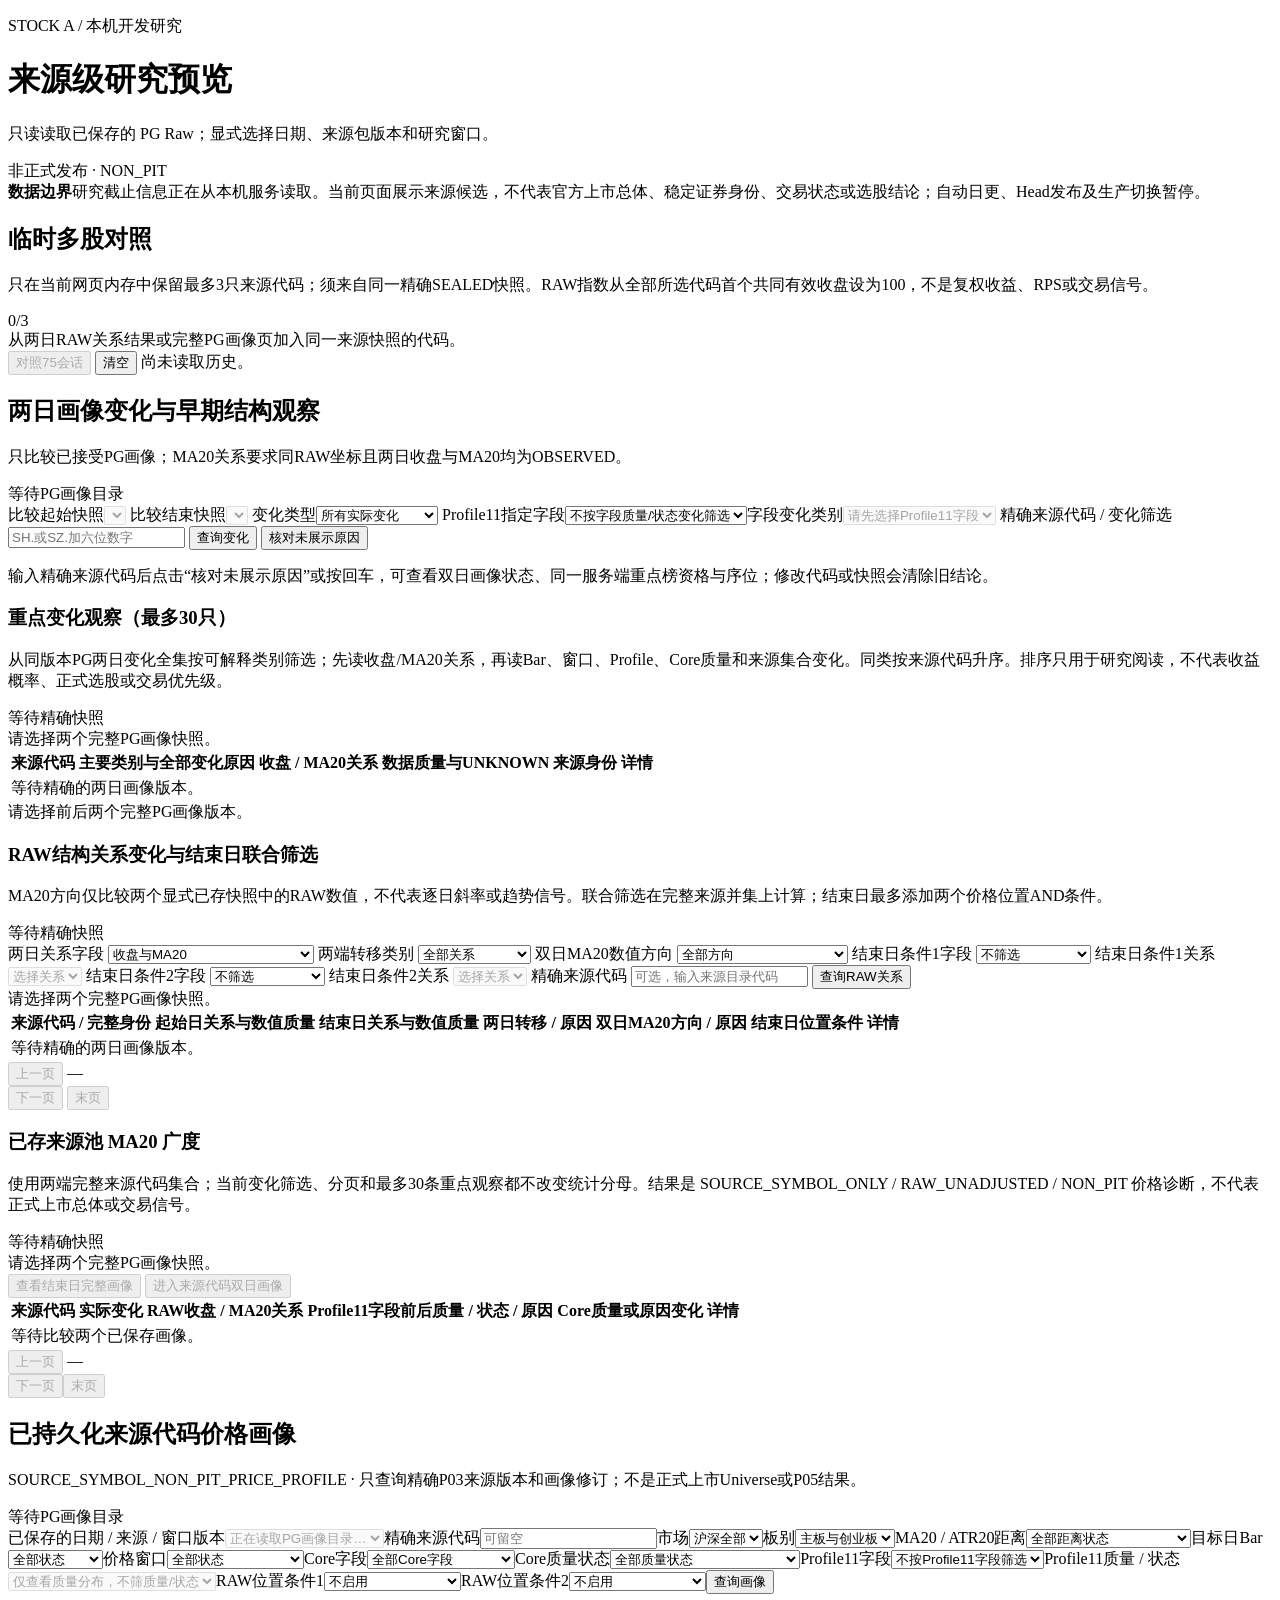
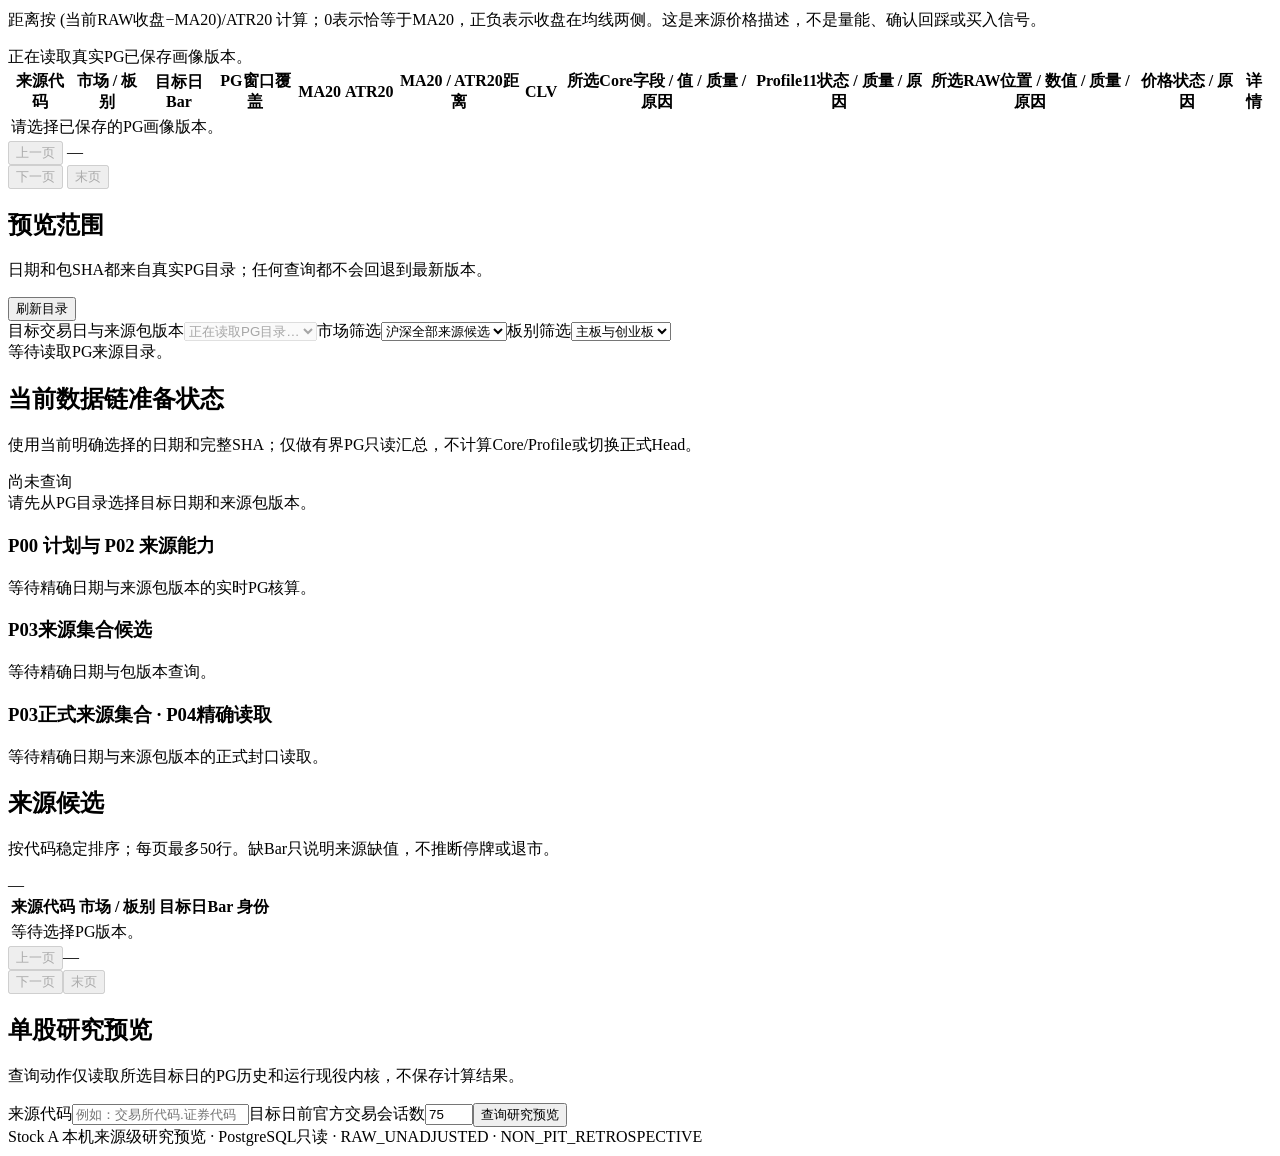
==== web/preview/index.html @ 976aa26d "完善MA20-ATR距离筛查与画像分页语义" ====
<!doctype html>
<html lang="zh-CN">
  <head>
    <meta charset="utf-8" />
    <meta name="viewport" content="width=device-width,initial-scale=1" />
    <title>Stock A · 来源级研究预览</title>
    <link rel="stylesheet" href="/app.css" />
    <script src="/app.js" defer></script>
  </head>
  <body>
    <header class="top">
      <div>
        <p class="eyebrow">STOCK A / 本机开发研究</p>
        <h1>来源级研究预览</h1>
        <p class="sub">
          只读读取已保存的 PG Raw；显式选择日期、来源包版本和研究窗口。
        </p>
      </div>
      <span class="badge">非正式发布 · NON_PIT</span>
    </header>
    <main>
      <section class="notice">
        <strong>数据边界</strong
        ><span id="dataBoundary"
          >研究截止信息正在从本机服务读取。当前页面展示来源候选，不代表官方上市总体、稳定证券身份、交易状态或选股结论；自动日更、Head发布及生产切换暂停。</span
        >
      </section>
      <section
        class="panel comparison-browser"
        aria-labelledby="comparisonTitle"
      >
        <div class="panel-head">
          <div>
            <h2 id="comparisonTitle">临时多股对照</h2>
            <p>
              只在当前网页内存中保留最多3只来源代码；须来自同一精确SEALED快照。RAW指数从全部所选代码首个共同有效收盘设为100，不是复权收益、RPS或交易信号。
            </p>
          </div>
          <span id="comparisonCount" class="count">0/3</span>
        </div>
        <div id="comparisonNotice" class="population" role="status">
          从两日RAW关系结果或完整PG画像页加入同一来源快照的代码。
        </div>
        <div id="comparisonBasket" class="comparison-basket"></div>
        <div class="comparison-controls">
          <button id="compareSymbols" type="button" disabled>对照75会话</button>
          <button id="clearComparison" class="quiet" type="button">清空</button>
          <span id="comparisonStatus" class="muted">尚未读取历史。</span>
        </div>
        <div id="comparisonResults" hidden>
          <div id="comparisonIdentity" class="population"></div>
          <div id="comparisonCards" class="comparison-cards"></div>
          <div class="table-wrap">
            <table class="comparison-table">
              <thead id="comparisonHead"></thead>
              <tbody id="comparisonRows"></tbody>
            </table>
          </div>
          <section
            id="comparisonPeriodComparison"
            class="comparison-event-history"
            aria-labelledby="comparisonPeriodTitle"
          >
            <div class="panel-head">
              <div>
                <h3 id="comparisonPeriodTitle">同源闭周/月结构与RAW价格指数</h3>
                <p>
                  按ISO自然周或自然月对齐现役PG
                  Raw周期。只有所有选中来源代码共同完整且已闭合的周期才建立该周期类型自己的t0；这是SOURCE_SYMBOL_ONLY、RAW_UNADJUSTED、NON_PIT_RETROSPECTIVE对照，不是RPS、市场排名或交易信号。
                </p>
              </div>
              <span id="comparisonPeriodCount" class="count">等待周期</span>
            </div>
            <div class="comparison-controls">
              <label>
                横向周期
                <select id="comparisonPeriodKind">
                  <option value="WEEK" selected>ISO自然周</option>
                  <option value="MONTH">自然月</option>
                </select>
              </label>
            </div>
            <div id="comparisonPeriodStatus" class="population" role="status">
              读取同一SEALED来源快照下的周期数据后显示。
            </div>
            <div class="table-wrap">
              <table class="comparison-table">
                <thead id="comparisonPeriodHead"></thead>
                <tbody id="comparisonPeriodRows"></tbody>
              </table>
            </div>
          </section>
          <section
            id="comparisonEventHistory"
            class="comparison-event-history"
            aria-labelledby="comparisonEventTitle"
            hidden
          >
            <div class="panel-head">
              <div>
                <h3 id="comparisonEventTitle">
                  同日价格关系事件与近期会话回看
                </h3>
                <p>
                  按完整 observations
                  对齐官方会话与字段。关系未变化只表示前后关系相同；不可比和未记录均单独保留。
                  这是 SOURCE_SYMBOL_ONLY / RAW_UNADJUSTED / NON_PIT
                  的后验事实，不是信号或全市场排名。
                </p>
              </div>
              <span id="comparisonEventCount" class="count">等待轨迹</span>
            </div>
            <div class="comparison-event-controls">
              <label>
                近期官方会话窗口
                <select id="comparisonEventWindow">
                  <option value="5" selected>最近5个官方会话</option>
                  <option value="10">最近10个官方会话</option>
                </select>
              </label>
              <label>
                价格关系字段
                <select id="comparisonEventField">
                  <option value="ALL">全部实际字段</option>
                </select>
              </label>
              <label>
                状态 / 真实事件类型
                <select id="comparisonEventKind">
                  <option value="ALL">全部状态与事件</option>
                </select>
              </label>
            </div>
            <div
              id="comparisonEventSummaryStatus"
              class="population"
              role="status"
            ></div>
            <section class="comparison-event-subsection">
              <h4>最近窗口逐代码、逐字段计数</h4>
              <div class="table-wrap comparison-event-summary-wrap">
                <table class="comparison-event-summary-table">
                  <thead>
                    <tr>
                      <th>来源代码</th>
                      <th>价格关系字段</th>
                      <th>窗口会话数</th>
                      <th>可比较</th>
                      <th>已变化</th>
                      <th>未变化</th>
                      <th>不可比</th>
                      <th>未记录</th>
                      <th>轨迹状态</th>
                    </tr>
                  </thead>
                  <tbody id="comparisonEventSummaryRows"></tbody>
                </table>
              </div>
            </section>
            <section class="comparison-event-subsection">
              <h4>窗口内实际变化事件</h4>
              <p class="muted">
                事件条目与下方矩阵中的来源代码、日期、字段和 event_kind
                对应；点击可复用本次已读轨迹定位日K与Core。
              </p>
              <div class="table-wrap comparison-event-list-wrap">
                <table class="comparison-event-list-table">
                  <thead>
                    <tr>
                      <th>官方会话日期</th>
                      <th>字段</th>
                      <th>同日关系</th>
                      <th>来源代码与真实事件类型</th>
                    </tr>
                  </thead>
                  <tbody id="comparisonEventListRows"></tbody>
                </table>
              </div>
            </section>
            <section class="comparison-event-subsection">
              <h4>75会话同日、同字段关系矩阵</h4>
              <p class="muted">
                未返回该日期与字段的观察记录显示 UNKNOWN /
                NOT_RECORDED，不由变化子集推导“未变化”。
                只有全部选中代码均真实变化且 event_kind
                一致时，才标为同日同字段同类型。
              </p>
              <div class="table-wrap comparison-event-matrix-wrap">
                <table class="comparison-event-matrix-table">
                  <thead id="comparisonEventMatrixHead"></thead>
                  <tbody id="comparisonEventMatrixRows"></tbody>
                </table>
              </div>
            </section>
          </section>
        </div>
      </section>
      <section
        class="panel change-browser"
        aria-labelledby="changeBrowserTitle"
      >
        <div class="panel-head">
          <div>
            <h2 id="changeBrowserTitle">两日画像变化与早期结构观察</h2>
            <p>
              只比较已接受PG画像；MA20关系要求同RAW坐标且两日收盘与MA20均为OBSERVED。
            </p>
          </div>
          <span id="changeCount" class="count">等待PG画像目录</span>
        </div>
        <div class="change-controls">
          <label
            >比较起始快照<select id="changeBeforeSelect" disabled></select
          ></label>
          <label
            >比较结束快照<select id="changeAfterSelect" disabled></select
          ></label>
          <label
            >变化类型<select id="changeTypeSelect">
              <option value="ALL">所有实际变化</option>
              <option value="BEFORE_ONLY">仅前日存在</option>
              <option value="AFTER_ONLY">仅后日存在</option>
              <option value="TARGET_BAR_STATUS_CHANGED">目标日Bar状态</option>
              <option value="PRICE_WINDOW_STATUS_CHANGED">价格窗口状态</option>
              <option value="RAW_CLOSE_VS_MA20_CHANGED">收盘与MA20关系</option>
              <option value="PROFILE_STATE_CHANGED">Profile状态/质量</option>
              <option value="CORE_QUALITY_CHANGED">Core质量/原因</option>
            </select></label
          >
          <label
            >Profile11指定字段<select id="changeProfileFieldSelect">
              <option value="">不按字段质量/状态变化筛选</option>
            </select></label
          ><label
            >字段变化类别<select id="changeProfileKindSelect" disabled>
              <option value="">请先选择Profile11字段</option>
              <option value="ANY_STATE_CHANGED">质量或状态变化</option>
              <option value="QUALITY_CHANGED">仅质量变化</option>
              <option value="STATUS_CHANGED">仅状态变化</option>
            </select></label
          >
          <label
            >精确来源代码 / 变化筛选<input
              id="changeSymbolInput"
              placeholder="SH.或SZ.加六位数字"
              autocomplete="off"
              maxlength="9"
          /></label>
          <button id="searchChanges" type="button">查询变化</button>
          <button id="compareProfilePair" type="button">核对未展示原因</button>
        </div>
        <p class="muted">
          输入精确来源代码后点击“核对未展示原因”或按回车，可查看双日画像状态、同一服务端重点榜资格与序位；修改代码或快照会清除旧结论。
        </p>
        <section
          class="change-highlights"
          aria-labelledby="changeHighlightsTitle"
        >
          <div class="highlights-head">
            <div>
              <h3 id="changeHighlightsTitle">重点变化观察（最多30只）</h3>
              <p>
                从同版本PG两日变化全集按可解释类别筛选；先读收盘/MA20关系，再读Bar、窗口、Profile、Core质量和来源集合变化。同类按来源代码升序。排序只用于研究阅读，不代表收益概率、正式选股或交易优先级。
              </p>
            </div>
            <span id="changeHighlightsCount" class="count">等待精确快照</span>
          </div>
          <div id="changeHighlightsSummary" class="population" role="status">
            请选择两个完整PG画像快照。
          </div>
          <div class="table-wrap">
            <table class="change-table highlights-table">
              <thead>
                <tr>
                  <th>来源代码</th>
                  <th>主要类别与全部变化原因</th>
                  <th>收盘 / MA20关系</th>
                  <th>数据质量与UNKNOWN</th>
                  <th>来源身份</th>
                  <th>详情</th>
                </tr>
              </thead>
              <tbody id="changeHighlightsRows">
                <tr>
                  <td colspan="6" class="muted">等待精确的两日画像版本。</td>
                </tr>
              </tbody>
            </table>
          </div>
        </section>
        <div id="changeSummary" class="population" role="status">
          请选择前后两个完整PG画像版本。
        </div>
        <section
          class="source-breadth"
          aria-labelledby="priceRelationScreenTitle"
        >
          <div class="highlights-head">
            <div>
              <h3 id="priceRelationScreenTitle">
                RAW结构关系变化与结束日联合筛选
              </h3>
              <p>
                MA20方向仅比较两个显式已存快照中的RAW数值，不代表逐日斜率或趋势信号。联合筛选在完整来源并集上计算；结束日最多添加两个价格位置AND条件。
              </p>
            </div>
            <span id="priceRelationScreenCount" class="count"
              >等待精确快照</span
            >
          </div>
          <div class="change-controls relation-controls">
            <label>
              两日关系字段
              <select id="priceRelationFieldSelect">
                <option value="c_vs_ma20">收盘与MA20</option>
                <option value="c_vs_prior_high20">
                  收盘与严格排除当日的前20高点
                </option>
                <option value="ma5_vs_ma20">MA5与MA20</option>
              </select>
            </label>
            <label>
              两端转移类别
              <select id="priceTransitionTypeSelect">
                <option value="ALL">全部关系</option>
                <option value="STRICT_CROSS_UP">严格上穿</option>
                <option value="STRICT_CROSS_DOWN">严格下破</option>
                <option value="EQUAL_BOUNDARY">等值边界变化</option>
                <option value="SAME_RELATION">关系未变化</option>
                <option value="NOT_COMPARABLE">不可比较</option>
                <option value="ONLY_BEFORE">仅起始日有来源</option>
                <option value="ONLY_AFTER">仅结束日有来源</option>
              </select>
            </label>
            <label>
              双日MA20数值方向
              <select id="ma20DirectionSelect">
                <option value="ALL">全部方向</option>
                <option value="INCREASED">增加</option>
                <option value="UNCHANGED">不变</option>
                <option value="DECREASED">减少</option>
                <option value="UNKNOWN">UNKNOWN（证据不足）</option>
              </select>
            </label>
            <label>
              结束日条件1字段
              <select id="endPosition1Field">
                <option value="">不筛选</option>
                <option value="c_vs_ma20">收盘与MA20</option>
                <option value="c_vs_prior_high20">收盘与前20高点</option>
                <option value="ma5_vs_ma20">MA5与MA20</option>
              </select>
            </label>
            <label>
              结束日条件1关系
              <select id="endPosition1Status" disabled>
                <option value="">选择关系</option>
                <option value="ABOVE">高于</option>
                <option value="EQUAL">等于</option>
                <option value="BELOW">低于</option>
                <option value="UNKNOWN">不可评价</option>
              </select>
            </label>
            <label>
              结束日条件2字段
              <select id="endPosition2Field">
                <option value="">不筛选</option>
                <option value="c_vs_ma20">收盘与MA20</option>
                <option value="c_vs_prior_high20">收盘与前20高点</option>
                <option value="ma5_vs_ma20">MA5与MA20</option>
              </select>
            </label>
            <label>
              结束日条件2关系
              <select id="endPosition2Status" disabled>
                <option value="">选择关系</option>
                <option value="ABOVE">高于</option>
                <option value="EQUAL">等于</option>
                <option value="BELOW">低于</option>
                <option value="UNKNOWN">不可评价</option>
              </select>
            </label>
            <label>
              精确来源代码
              <input
                id="relationSymbolInput"
                placeholder="可选，输入来源目录代码"
                autocomplete="off"
                maxlength="9"
              />
            </label>
            <button id="searchPriceRelations" type="button">查询RAW关系</button>
          </div>
          <div id="priceRelationScreenSummary" class="population" role="status">
            请选择两个完整PG画像快照。
          </div>
          <div class="table-wrap">
            <table class="change-table">
              <thead>
                <tr>
                  <th>来源代码 / 完整身份</th>
                  <th>起始日关系与数值质量</th>
                  <th>结束日关系与数值质量</th>
                  <th>两日转移 / 原因</th>
                  <th>双日MA20方向 / 原因</th>
                  <th>结束日位置条件</th>
                  <th>详情</th>
                </tr>
              </thead>
              <tbody id="priceRelationScreenRows">
                <tr>
                  <td colspan="7" class="muted">等待精确的两日画像版本。</td>
                </tr>
              </tbody>
            </table>
          </div>
          <div class="pager">
            <button id="priceRelationPrev" class="quiet" type="button" disabled>
              上一页
            </button>
            <span id="priceRelationScreenPage">—</span>
            <div class="pager-actions">
              <button
                id="priceRelationNext"
                class="quiet"
                type="button"
                disabled
              >
                下一页
              </button>
              <button
                id="priceRelationLast"
                class="quiet"
                type="button"
                disabled
              >
                末页
              </button>
            </div>
          </div>
        </section>
        <section class="source-breadth" aria-labelledby="sourceBreadthTitle">
          <div class="highlights-head">
            <div>
              <h3 id="sourceBreadthTitle">已存来源池 MA20 广度</h3>
              <p>
                使用两端完整来源代码集合；当前变化筛选、分页和最多30条重点观察都不改变统计分母。结果是
                SOURCE_SYMBOL_ONLY / RAW_UNADJUSTED / NON_PIT
                价格诊断，不代表正式上市总体或交易信号。
              </p>
            </div>
            <span id="profileBreadthCount" class="count">等待精确快照</span>
          </div>
          <div id="profileBreadthSummary" class="population" role="status">
            请选择两个完整PG画像快照。
          </div>
          <section id="profileBreadthMembers" class="breadth-members" hidden>
            <h4 id="profileBreadthMembersTitle">来源分类成员</h4>
            <p
              id="profileBreadthMembersStatus"
              class="population"
              role="status"
            >
              点击任一广度分类计数读取其精确来源成员。
            </p>
            <div class="table-wrap">
              <table class="breadth-members-table">
                <thead>
                  <tr>
                    <th>来源代码 / 双日画像</th>
                    <th>起始日 RAW收盘 / MA20</th>
                    <th>结束日 RAW收盘 / MA20</th>
                    <th>UNKNOWN / 不可比原因</th>
                    <th>来源身份与坐标</th>
                  </tr>
                </thead>
                <tbody id="profileBreadthMembersRows"></tbody>
              </table>
            </div>
            <div class="pager">
              <button
                id="profileBreadthMembersPrev"
                class="quiet"
                type="button"
                disabled
              >
                上一页
              </button>
              <span id="profileBreadthMembersPage">—</span>
              <div class="pager-actions">
                <button
                  id="profileBreadthMembersNext"
                  class="quiet"
                  type="button"
                  disabled
                >
                  下一页
                </button>
                <button
                  id="profileBreadthMembersLast"
                  class="quiet"
                  type="button"
                  disabled
                >
                  末页
                </button>
              </div>
            </div>
          </section>
          <div class="breadth-actions">
            <button id="profileBreadthOpenFull" type="button" disabled>
              查看结束日完整画像
            </button>
            <button
              id="profileBreadthOpenPair"
              class="quiet"
              type="button"
              disabled
            >
              进入来源代码双日画像
            </button>
          </div>
        </section>
        <div class="table-wrap">
          <table class="change-table">
            <thead>
              <tr>
                <th>来源代码</th>
                <th>实际变化</th>
                <th>RAW收盘 / MA20关系</th>
                <th>Profile11字段前后质量 / 状态 / 原因</th>
                <th>Core质量或原因变化</th>
                <th>详情</th>
              </tr>
            </thead>
            <tbody id="changeRows">
              <tr>
                <td colspan="6" class="muted">等待比较两个已保存画像。</td>
              </tr>
            </tbody>
          </table>
        </div>
        <div class="pager">
          <button id="changePrev" class="quiet" disabled>上一页</button>
          <span id="changePageStatus">—</span>
          <div class="pager-actions">
            <button id="changeNext" class="quiet" disabled>下一页</button
            ><button id="changeLast" class="quiet" disabled>末页</button>
          </div>
        </div>
        <section
          id="changeDetail"
          class="profile-detail"
          hidden
          aria-live="polite"
        ></section>
      </section>
      <section
        class="panel profile-browser"
        aria-labelledby="profileBrowserTitle"
      >
        <div class="panel-head">
          <div>
            <h2 id="profileBrowserTitle">已持久化来源代码价格画像</h2>
            <p>
              SOURCE_SYMBOL_NON_PIT_PRICE_PROFILE ·
              只查询精确P03来源版本和画像修订；不是正式上市Universe或P05结果。
            </p>
          </div>
          <div class="pager-actions">
            <button
              id="returnToSourceBreadth"
              class="quiet"
              type="button"
              hidden
            >
              返回来源池 MA20 广度
            </button>
            <span id="profileCount" class="count">等待PG画像目录</span>
          </div>
        </div>
        <div class="profile-controls">
          <label
            >已保存的日期 / 来源 / 窗口版本<select
              id="profileSnapshotSelect"
              disabled
            >
              <option>正在读取PG画像目录…</option>
            </select></label
          ><label
            >精确来源代码<input
              id="profileSymbolInput"
              placeholder="可留空"
              autocomplete="off"
              maxlength="9" /></label
          ><label
            >市场<select id="profileMarketSelect">
              <option value="ALL">沪深全部</option>
              <option value="SH">上海</option>
              <option value="SZ">深圳</option>
            </select></label
          ><label
            >板别<select id="profileBoardSelect">
              <option value="ALL">主板与创业板</option>
              <option value="MAIN_BOARD">主板</option>
              <option value="GEM">创业板</option>
            </select></label
          ><label
            >MA20 / ATR20距离<select id="profileBias20AtrBandSelect">
              <option value="ALL">全部距离状态</option>
              <option value="NEAR_BOTH_HALF">距MA20不超过±0.5 ATR</option>
              <option value="NEAR_BELOW_ONE">MA20下方0至1 ATR</option>
              <option value="NEAR_ABOVE_ONE">MA20上方0至1 ATR</option>
              <option value="FAR_BELOW_ONE">MA20下方超过1 ATR</option>
              <option value="FAR_ABOVE_ONE">MA20上方超过1 ATR</option>
              <option value="UNKNOWN">距离未知</option>
            </select></label
          ><label
            >目标日Bar<select id="profileBarStatusSelect">
              <option value="ALL">全部状态</option>
              <option value="TDX_TARGET_BAR_PRESENT">有Bar</option>
              <option value="TDX_TARGET_BAR_MISSING">目标日缺Bar</option>
              <option value="TDX_READ_FAILED">读取失败</option>
            </select></label
          ><label
            >价格窗口<select id="profileWindowStatusSelect">
              <option value="ALL">全部状态</option>
              <option value="USABLE">MA20与ATR20可用</option>
              <option value="TARGET_MISSING">目标日缺Bar</option>
              <option value="HISTORY_ROW_NOT_STORED">历史Raw行未保存</option>
              <option value="INSUFFICIENT_VALID_BARS">有效Bar不足</option>
              <option value="PRICE_FIELDS_UNKNOWN">价格字段未知</option>
              <option value="READ_FAILED">目标读取失败</option>
            </select></label
          ><label
            >Core字段<select id="profileCoreFieldSelect">
              <option value="ALL">全部Core字段</option>
              <option value="core.ma5">MA5</option>
              <option value="core.ma10">MA10</option>
              <option value="core.ma20">MA20</option>
              <option value="core.ma60">MA60</option>
              <option value="core.atr20">ATR20</option>
              <option value="core.clv">CLV</option>
              <option value="core.prior_high20">前20会话最高价</option>
              <option value="core.ret20">20会话收益率</option>
              <option value="core.pos60">60会话价格位置</option>
              <option value="core.bias20_atr">相对MA20的ATR偏离</option>
            </select></label
          ><label
            >Core质量状态<select id="profileCoreQualitySelect">
              <option value="ALL">全部质量状态</option>
              <option value="OBSERVED">OBSERVED · 可观察</option>
              <option value="UNKNOWN">UNKNOWN · 未知</option>
              <option value="NOT_APPLICABLE">NOT_APPLICABLE · 不适用</option>
            </select></label
          ><label
            >Profile11字段<select id="profileFieldSelect">
              <option value="">不按Profile11字段筛选</option>
            </select></label
          ><label
            >Profile11质量 / 状态<select id="profileConditionSelect" disabled>
              <option value="ALL">仅查看质量分布，不筛质量/状态</option>
            </select></label
          ><label
            >RAW位置条件1<select id="profilePosition1Select">
              <option value="">不启用</option>
              <optgroup label="收盘 vs MA20">
                <option value="c_vs_ma20:ABOVE">高于 ABOVE</option>
                <option value="c_vs_ma20:EQUAL">等于 EQUAL</option>
                <option value="c_vs_ma20:BELOW">低于 BELOW</option>
                <option value="c_vs_ma20:UNKNOWN">未知 UNKNOWN</option>
              </optgroup>
              <optgroup label="收盘 vs 严格前20会话高点">
                <option value="c_vs_prior_high20:ABOVE">高于 ABOVE</option>
                <option value="c_vs_prior_high20:EQUAL">等于 EQUAL</option>
                <option value="c_vs_prior_high20:BELOW">低于 BELOW</option>
                <option value="c_vs_prior_high20:UNKNOWN">未知 UNKNOWN</option>
              </optgroup>
              <optgroup label="MA5 vs MA20">
                <option value="ma5_vs_ma20:ABOVE">高于 ABOVE</option>
                <option value="ma5_vs_ma20:EQUAL">等于 EQUAL</option>
                <option value="ma5_vs_ma20:BELOW">低于 BELOW</option>
                <option value="ma5_vs_ma20:UNKNOWN">未知 UNKNOWN</option>
              </optgroup>
            </select></label
          ><label
            >RAW位置条件2<select id="profilePosition2Select">
              <option value="">不启用</option>
              <optgroup label="收盘 vs MA20">
                <option value="c_vs_ma20:ABOVE">高于 ABOVE</option>
                <option value="c_vs_ma20:EQUAL">等于 EQUAL</option>
                <option value="c_vs_ma20:BELOW">低于 BELOW</option>
                <option value="c_vs_ma20:UNKNOWN">未知 UNKNOWN</option>
              </optgroup>
              <optgroup label="收盘 vs 严格前20会话高点">
                <option value="c_vs_prior_high20:ABOVE">高于 ABOVE</option>
                <option value="c_vs_prior_high20:EQUAL">等于 EQUAL</option>
                <option value="c_vs_prior_high20:BELOW">低于 BELOW</option>
                <option value="c_vs_prior_high20:UNKNOWN">未知 UNKNOWN</option>
              </optgroup>
              <optgroup label="MA5 vs MA20">
                <option value="ma5_vs_ma20:ABOVE">高于 ABOVE</option>
                <option value="ma5_vs_ma20:EQUAL">等于 EQUAL</option>
                <option value="ma5_vs_ma20:BELOW">低于 BELOW</option>
                <option value="ma5_vs_ma20:UNKNOWN">未知 UNKNOWN</option>
              </optgroup>
            </select></label
          ><button id="searchProfiles" type="button">查询画像</button>
        </div>
        <p id="profileBias20AtrHelp" class="muted">
          距离按 (当前RAW收盘−MA20)/ATR20
          计算；0表示恰等于MA20，正负表示收盘在均线两侧。这是来源价格描述，不是量能、确认回踩或买入信号。
        </p>
        <div id="profileMessage" class="population" role="status">
          正在读取真实PG已保存画像版本。
        </div>
        <div class="table-wrap">
          <table class="profile-table">
            <thead>
              <tr>
                <th>来源代码</th>
                <th>市场 / 板别</th>
                <th>目标日Bar</th>
                <th>PG窗口覆盖</th>
                <th>MA20</th>
                <th>ATR20</th>
                <th>MA20 / ATR20距离</th>
                <th>CLV</th>
                <th id="profileCoreValueHeader">
                  所选Core字段 / 值 / 质量 / 原因
                </th>
                <th>Profile11状态 / 质量 / 原因</th>
                <th>所选RAW位置 / 数值 / 质量 / 原因</th>
                <th>价格状态 / 原因</th>
                <th>详情</th>
              </tr>
            </thead>
            <tbody id="profileRows">
              <tr>
                <td colspan="13" class="muted">请选择已保存的PG画像版本。</td>
              </tr>
            </tbody>
          </table>
        </div>
        <div class="pager">
          <button id="profileReturnFirst" class="quiet" type="button" hidden>
            返回第一页
          </button>
          <button id="profilePrev" class="quiet" disabled>上一页</button>
          <span id="profilePageStatus">—</span>
          <div class="pager-actions">
            <button id="profileNext" class="quiet" disabled>下一页</button>
            <button id="profileLast" class="quiet" disabled>末页</button>
          </div>
        </div>
        <section
          id="profileDetail"
          class="profile-detail"
          hidden
          aria-live="polite"
        ></section>
      </section>
      <section class="panel">
        <div class="panel-head">
          <div>
            <h2>预览范围</h2>
            <p>日期和包SHA都来自真实PG目录；任何查询都不会回退到最新版本。</p>
          </div>
          <button id="reloadCatalog" class="quiet">刷新目录</button>
        </div>
        <div class="controls">
          <label
            >目标交易日与来源包版本<select id="versionSelect" disabled>
              <option>正在读取PG目录…</option>
            </select></label
          ><label
            >市场筛选<select id="marketSelect">
              <option value="ALL">沪深全部来源候选</option>
              <option value="SH">上海来源候选</option>
              <option value="SZ">深圳来源候选</option>
            </select></label
          ><label
            >板别筛选<select id="boardSelect">
              <option value="ALL">主板与创业板</option>
              <option value="MAIN_BOARD">主板</option>
              <option value="GEM">创业板</option>
            </select></label
          >
        </div>
        <div id="population" class="population" role="status">
          等待读取PG来源目录。
        </div>
      </section>
      <section class="panel chain-panel" aria-labelledby="chainTitle">
        <div class="panel-head">
          <div>
            <h2 id="chainTitle">当前数据链准备状态</h2>
            <p>
              使用当前明确选择的日期和完整SHA；仅做有界PG只读汇总，不计算Core/Profile或切换正式Head。
            </p>
          </div>
          <span id="chainChecked" class="count">尚未查询</span>
        </div>
        <div id="chainState" class="chain-state" role="status">
          请先从PG目录选择目标日期和来源包版本。
        </div>
        <section
          class="source-ingress-summary"
          aria-labelledby="sourceIngressTitle"
        >
          <h3 id="sourceIngressTitle">P00 计划与 P02 来源能力</h3>
          <div id="sourceIngressSummary" role="status">
            等待精确日期与来源包版本的实时PG核算。
          </div>
        </section>
        <section class="source-set-candidate" aria-labelledby="sourceSetTitle">
          <h3 id="sourceSetTitle">P03来源集合候选</h3>
          <div id="sourceSetCandidate" role="status">
            等待精确日期与包版本查询。
          </div>
        </section>
        <section
          class="formal-source-set"
          aria-labelledby="formalSourceSetTitle"
        >
          <h3 id="formalSourceSetTitle">P03正式来源集合 · P04精确读取</h3>
          <div id="formalSourceSet" role="status">
            等待精确日期与来源包版本的正式封口读取。
          </div>
        </section>
        <div id="chainOverview" class="chain-overview"></div>
        <div id="chainGroups" class="chain-groups"></div>
      </section>
      <div class="columns">
        <section class="panel">
          <div class="panel-head">
            <div>
              <h2>来源候选</h2>
              <p>
                按代码稳定排序；每页最多50行。缺Bar只说明来源缺值，不推断停牌或退市。
              </p>
            </div>
            <span id="pageCount" class="count">—</span>
          </div>
          <div class="table-wrap">
            <table>
              <thead>
                <tr>
                  <th>来源代码</th>
                  <th>市场 / 板别</th>
                  <th>目标日Bar</th>
                  <th>身份</th>
                  <th></th>
                </tr>
              </thead>
              <tbody id="candidateRows">
                <tr>
                  <td colspan="5" class="muted">等待选择PG版本。</td>
                </tr>
              </tbody>
            </table>
          </div>
          <div class="pager">
            <button id="prevPage" class="quiet" disabled>上一页</button
            ><span id="pageStatus">—</span>
            <div class="pager-actions">
              <button id="nextPage" class="quiet" disabled>下一页</button
              ><button id="lastPage" class="quiet" disabled>末页</button>
            </div>
          </div>
        </section>
        <section class="panel search-panel">
          <div class="panel-head">
            <div>
              <h2>单股研究预览</h2>
              <p>
                查询动作仅读取所选目标日的PG历史和运行现役内核，不保存计算结果。
              </p>
            </div>
          </div>
          <form id="stockForm">
            <label
              >来源代码<input
                id="symbolInput"
                name="symbol"
                placeholder="例如：交易所代码.证券代码"
                autocomplete="off"
                maxlength="9" /></label
            ><label
              >目标日前官方交易会话数<input
                id="windowInput"
                name="session_count"
                type="number"
                min="1"
                max="75"
                value="75"
                required /></label
            ><button id="queryStock" type="submit">查询研究预览</button>
          </form>
          <div id="stockError" class="message" hidden></div>
          <div id="stockResult" hidden>
            <div class="identity-box">
              <strong id="resultTitle"></strong><span id="resultMode"></span
              ><code id="snapshotId"></code><span id="windowText"></span>
            </div>
            <h3>原始行情与来源质量</h3>
            <div id="rawSummary" class="raw-grid"></div>
            <h3>Core 价格观察</h3>
            <div class="table-wrap">
              <table>
                <thead>
                  <tr>
                    <th>字段</th>
                    <th>值</th>
                    <th>质量</th>
                    <th>原因</th>
                  </tr>
                </thead>
                <tbody id="coreRows"></tbody>
              </table>
            </div>
            <details>
              <summary>查看全部43项 Core 字段</summary>
              <div class="table-wrap">
                <table>
                  <thead>
                    <tr>
                      <th>字段</th>
                      <th>值</th>
                      <th>质量</th>
                      <th>原因</th>
                    </tr>
                  </thead>
                  <tbody id="allCoreRows"></tbody>
                </table>
              </div>
            </details>
            <h3>Profile 组件状态（11项）</h3>
            <div class="table-wrap">
              <table>
                <thead>
                  <tr>
                    <th>组件</th>
                    <th>状态</th>
                    <th>值</th>
                    <th>原因</th>
                  </tr>
                </thead>
                <tbody id="stockProfileRows"></tbody>
              </table>
            </div>
            <section class="timeline-research" aria-labelledby="timelineTitle">
              <div class="panel-head">
                <div>
                  <h3 id="timelineTitle">历史价格结构轨迹</h3>
                  <p class="muted">
                    按所选截止日、来源包SHA、来源代码和会话数查询；逐日复用现役Core，RAW_UNADJUSTED
                    / NON_PIT_DIAGNOSTIC。
                  </p>
                </div>
                <button id="queryTimeline" class="quiet" type="button">
                  查询历史轨迹
                </button>
              </div>
              <div id="timelinePanel" hidden>
                <div id="timelineStatus" class="population" role="status"></div>
                <div id="timelineReturn"></div>
                <section
                  class="candlestick-research"
                  aria-label="RAW K线图研究"
                >
                  <div class="chart-controls" role="group" aria-label="K线周期">
                    <button
                      id="chartModeDay"
                      class="quiet"
                      type="button"
                      aria-pressed="true"
                    >
                      日K
                    </button>
                    <button
                      id="chartModeWeek"
                      class="quiet"
                      type="button"
                      aria-pressed="false"
                    >
                      周K
                    </button>
                    <button
                      id="chartModeMonth"
                      class="quiet"
                      type="button"
                      aria-pressed="false"
                    >
                      月K
                    </button>
                  </div>
                  <p id="chartIdentity" class="muted"></p>
                  <div id="chartNotice" class="population" role="status"></div>
                  <div id="candlestickChart" class="candlestick-chart"></div>
                  <section
                    id="priceStructurePanel"
                    class="price-structure-panel"
                    aria-labelledby="priceStructureTitle"
                    aria-live="polite"
                  >
                    <h4 id="priceStructureTitle">RAW价格结构观察</h4>
                    <p id="priceStructureIdentity" class="muted"></p>
                    <div
                      id="priceStructureSummary"
                      class="price-structure-summary"
                    ></div>
                    <div class="table-wrap">
                      <table class="price-structure-table">
                        <thead>
                          <tr>
                            <th>观察字段</th>
                            <th>数值与质量</th>
                            <th>收盘位置 / 原因</th>
                            <th>实际窗口</th>
                          </tr>
                        </thead>
                        <tbody id="priceStructureRows"></tbody>
                      </table>
                    </div>
                    <h5>精确快照中的Profile11价格相关状态</h5>
                    <p id="priceStructureProfileStatus" class="muted"></p>
                    <div class="table-wrap">
                      <table class="price-structure-table">
                        <thead>
                          <tr>
                            <th>分项</th>
                            <th>状态</th>
                            <th>质量</th>
                            <th>原因</th>
                          </tr>
                        </thead>
                        <tbody id="priceStructureProfileRows"></tbody>
                      </table>
                    </div>
                  </section>
                  <div
                    id="chartDetail"
                    class="chart-detail"
                    aria-live="polite"
                  ></div>
                </section>
                <section
                  id="ma20DirectionHistory"
                  class="price-relation-history ma20-direction-history"
                  aria-labelledby="ma20DirectionHistoryTitle"
                >
                  <h4 id="ma20DirectionHistoryTitle">
                    MA20逐相邻官方会话数值方向
                  </h4>
                  <p class="muted">
                    从同一75会话Core轨迹读取已存MA20值；按相邻官方会话比较UP、SAME、DOWN或UNKNOWN。
                    这不是回归斜率、正式趋势确认或交易信号；RAW
                    OHLC可用时，MA20未知只影响对应相邻对。
                  </p>
                  <div class="price-relation-history-controls">
                    <label for="ma20DirectionWindow">
                      最近官方会话窗口
                      <select id="ma20DirectionWindow">
                        <option value="5" selected>近5个官方会话</option>
                        <option value="10">近10个官方会话</option>
                      </select>
                    </label>
                  </div>
                  <p
                    id="ma20DirectionIdentity"
                    class="muted"
                    aria-live="polite"
                  ></p>
                  <div
                    id="ma20DirectionSummary"
                    class="price-relation-history-summary"
                    role="status"
                  ></div>
                  <div class="table-wrap price-relation-history-table-wrap">
                    <table class="price-relation-history-table">
                      <thead>
                        <tr>
                          <th>前一官方会话</th>
                          <th>后一紧邻官方会话</th>
                          <th>前态MA20 / 质量 / 原因</th>
                          <th>后态MA20 / 质量 / 原因</th>
                          <th>数值方向</th>
                          <th>UNKNOWN原因</th>
                        </tr>
                      </thead>
                      <tbody id="ma20DirectionRows">
                        <tr>
                          <td colspan="6" class="muted">等待历史轨迹查询。</td>
                        </tr>
                      </tbody>
                    </table>
                  </div>
                </section>
                <section
                  id="priceRelationHistory"
                  class="price-relation-history"
                  aria-labelledby="priceRelationHistoryTitle"
                >
                  <h4 id="priceRelationHistoryTitle">75会话价格关系变化记录</h4>
                  <p class="muted">
                    仅比较直接相邻的官方会话，读取现役Core与收盘关系；严格上穿/下破、等值边界和未知原因分开显示。
                    prior_high20使用每个会话各自排除当日的前20会话阈值，位置变化不代表突破同一固定前高或交易信号。
                  </p>
                  <div
                    id="priceRelationHistorySummary"
                    class="price-relation-history-summary"
                    role="status"
                  ></div>
                  <div class="price-relation-history-controls">
                    <label for="priceRelationFieldFilter">
                      变化字段
                      <select id="priceRelationFieldFilter">
                        <option value="ALL">全部字段</option>
                        <option value="core.ma5">MA5</option>
                        <option value="core.ma10">MA10</option>
                        <option value="core.ma20">MA20</option>
                        <option value="core.ma60">MA60</option>
                        <option value="core.prior_high20">
                          严格前20会话最高价
                        </option>
                      </select>
                    </label>
                    <label for="priceRelationKindFilter">
                      关系变化类型
                      <select id="priceRelationKindFilter">
                        <option value="ALL">全部变化</option>
                        <option value="STRICT_CROSS_UP">严格上穿</option>
                        <option value="STRICT_CROSS_DOWN">严格下破</option>
                        <option value="EQUAL_BOUNDARY">等值边界</option>
                        <option value="RELATIVE_PRIOR_HIGH_POSITION_CHANGED">
                          相对滚动前高位置变化
                        </option>
                        <option value="NOT_COMPARABLE">UNKNOWN / 不可比</option>
                      </select>
                    </label>
                    <label class="price-relation-unknown-toggle">
                      <input id="showPriceRelationUnknown" type="checkbox" />
                      显示UNKNOWN / 不可比原因
                    </label>
                  </div>
                  <p
                    id="priceRelationHistoryStatus"
                    class="population"
                    role="status"
                  ></p>
                  <div class="table-wrap price-relation-history-table-wrap">
                    <table class="price-relation-history-table">
                      <thead>
                        <tr>
                          <th>事件日期</th>
                          <th>上一紧邻官方会话</th>
                          <th>关系字段</th>
                          <th>前态收盘 / 阈值 / 关系</th>
                          <th>当日收盘 / 阈值 / 关系</th>
                          <th>变化或不可比原因</th>
                          <th>证据与质量</th>
                          <th>定位</th>
                        </tr>
                      </thead>
                      <tbody id="priceRelationHistoryRows"></tbody>
                    </table>
                  </div>
                </section>
                <div class="table-wrap">
                  <table class="timeline-table">
                    <thead>
                      <tr>
                        <th>官方会话</th>
                        <th>Raw行 / Bar / 价格质量</th>
                        <th>RAW OHLC · RAW_UNADJUSTED</th>
                        <th>RAW收盘</th>
                        <th>Core MA20</th>
                        <th>收盘相对MA20</th>
                        <th>紧邻前态 / 变化</th>
                        <th>MA20窗口有效Bar</th>
                        <th>Core prior_high20 / 收盘位置</th>
                        <th>历史窗口</th>
                      </tr>
                    </thead>
                    <tbody id="timelineRows">
                      <tr>
                        <td colspan="10" class="muted">等待历史轨迹查询。</td>
                      </tr>
                    </tbody>
                  </table>
                </div>
              </div>
            </section>
            <section
              class="raw-period-research"
              aria-labelledby="rawPeriodTitle"
            >
              <h3 id="rawPeriodTitle">来源代码后验周/月K线与趋势观察</h3>
              <p class="muted">
                NON_PIT_RAW_DIAGNOSTIC · 自然周/月按官方交易日历聚合真实PG Raw；
                未闭合周期不展示部分OHLC，缺Bar不推断停牌或退市。
              </p>
              <div id="rawPeriodStatus" class="population" role="status">
                正在读取该来源代码的真实Raw周期观察。
              </div>
              <div id="rawPeriodIdentity" class="population"></div>
              <div id="rawPeriodTrends" class="period-trends"></div>
              <h4>自然周</h4>
              <div class="table-wrap">
                <table class="period-table">
                  <thead>
                    <tr>
                      <th>周期</th>
                      <th>闭合 / 覆盖</th>
                      <th>OHLC · RAW_UNADJUSTED</th>
                      <th>有效Bar / 日历会话</th>
                      <th>缺Bar / 读取失败 / 未保存</th>
                      <th>真实来源日线</th>
                    </tr>
                  </thead>
                  <tbody id="rawWeekRows">
                    <tr>
                      <td colspan="6" class="muted">等待周线研究读取。</td>
                    </tr>
                  </tbody>
                </table>
              </div>
              <h4>自然月</h4>
              <div class="table-wrap">
                <table class="period-table">
                  <thead>
                    <tr>
                      <th>周期</th>
                      <th>闭合 / 覆盖</th>
                      <th>OHLC · RAW_UNADJUSTED</th>
                      <th>有效Bar / 日历会话</th>
                      <th>缺Bar / 读取失败 / 未保存</th>
                      <th>真实来源日线</th>
                    </tr>
                  </thead>
                  <tbody id="rawMonthRows">
                    <tr>
                      <td colspan="6" class="muted">等待月线研究读取。</td>
                    </tr>
                  </tbody>
                </table>
              </div>
              <div class="unavailable">
                <strong>正式资格继续未知</strong>
                <span>
                  复权共坐标、稳定 security_id、公司行为选集、上市总体与严格 PIT
                  未由本页面证明；正式 profile.closed_week/month 保持 UNKNOWN。
                </span>
              </div>
            </section>
            <div class="unavailable">
              <strong>当前未连接能力</strong
              ><span
                >永久security_id、官方上市总体、上市生命周期、停复牌历史及严格PIT：<code
                  >UNKNOWN / NOT_CONNECTED</code
                >。TDX来源代码级价格查询仍可用；缺Bar不代表停牌、退市或上市前。</span
              >
            </div>
          </div>
        </section>
      </div>
      <footer>
        Stock A 本机来源级研究预览 · PostgreSQL只读 · RAW_UNADJUSTED ·
        NON_PIT_RETROSPECTIVE
      </footer>
    </main>
  </body>
</html>
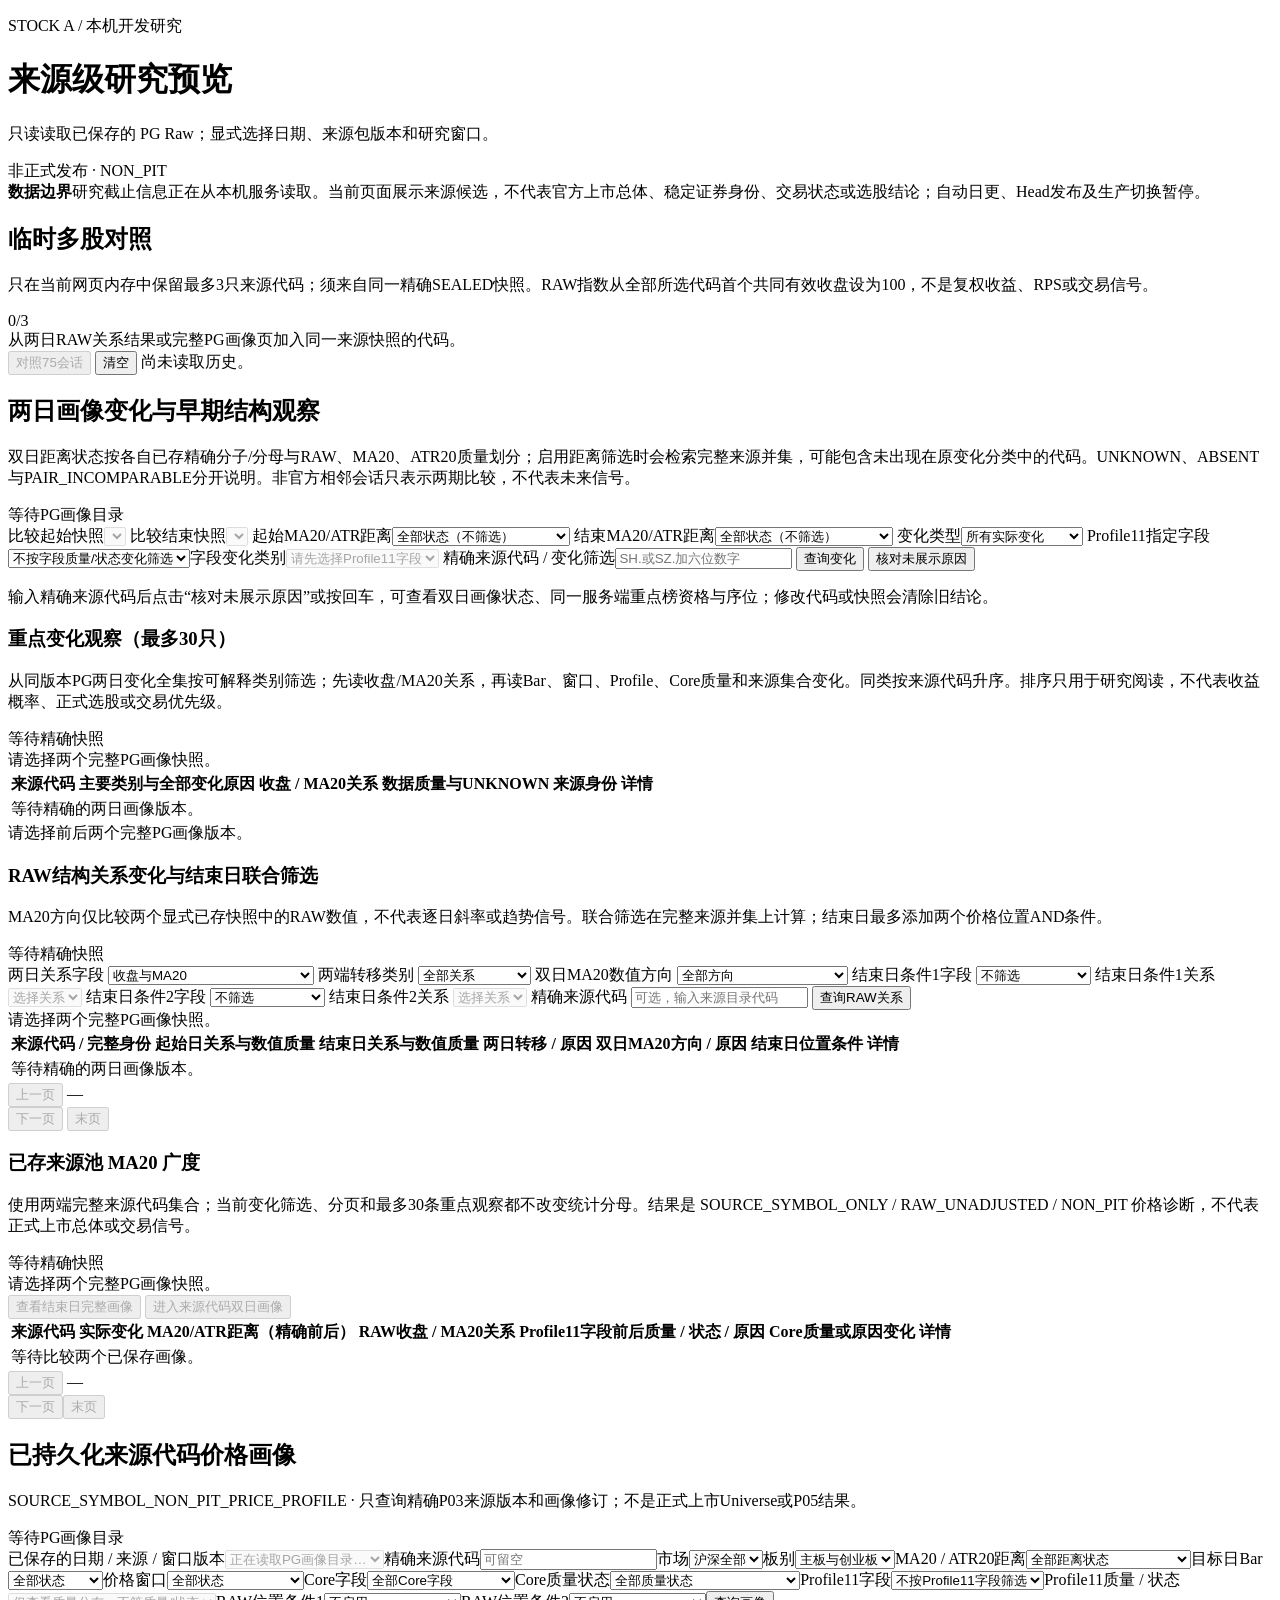
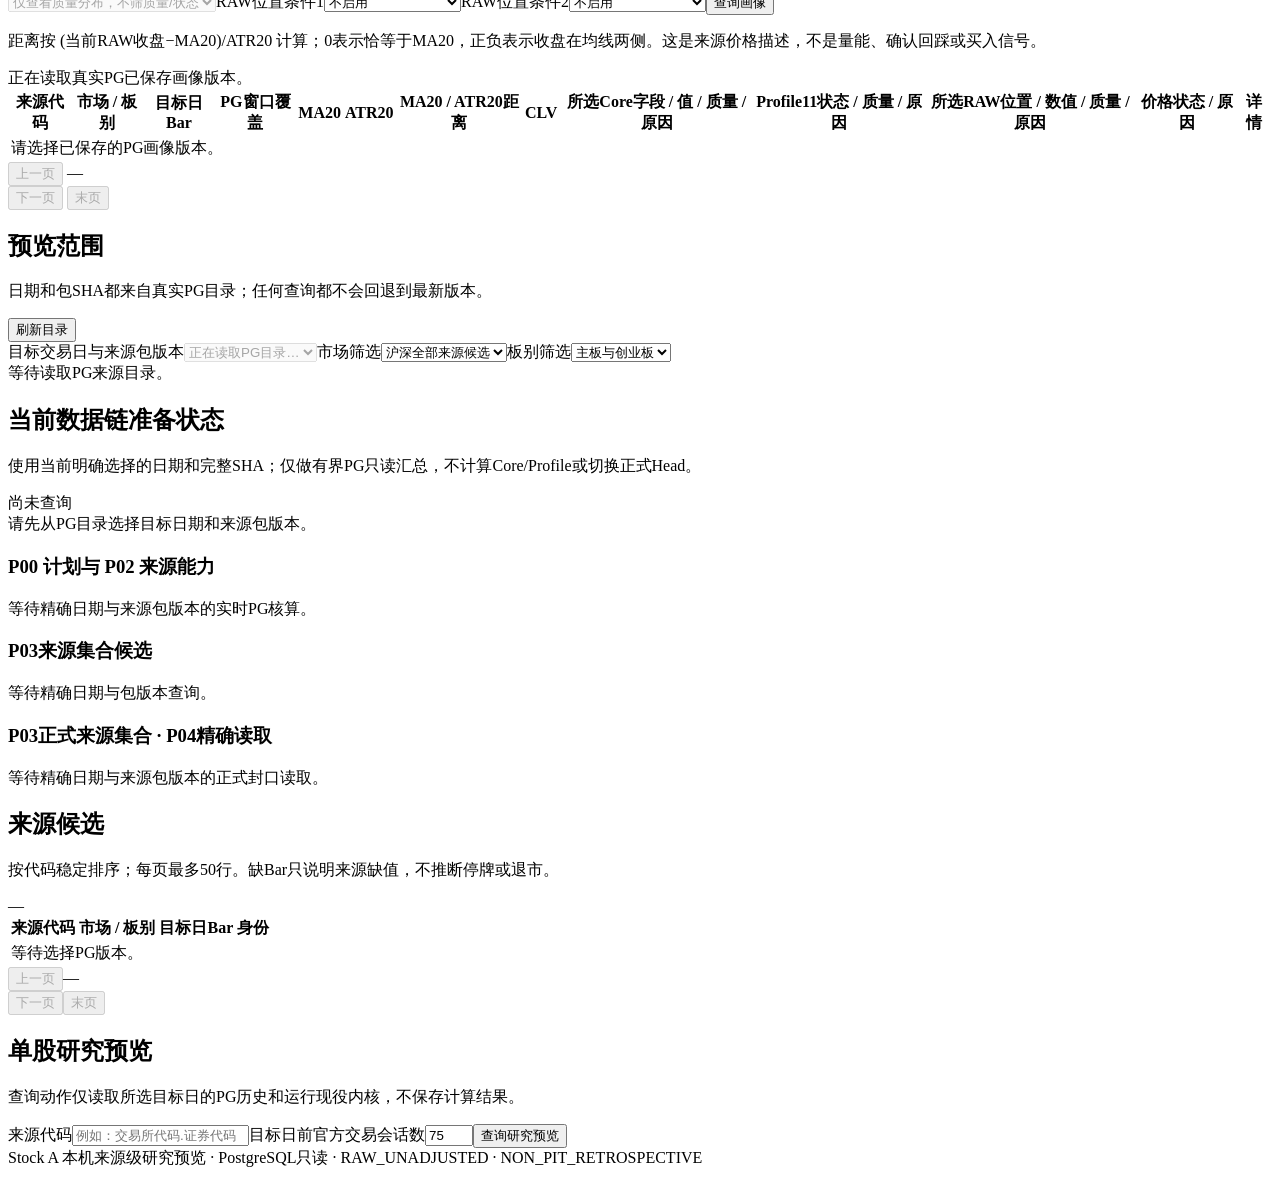
==== commit 0a3820ed: "新增双日MA20 ATR距离状态筛查" ====
--- a/web/preview/index.html
+++ b/web/preview/index.html
@@ -203,7 +203,7 @@
           <div>
             <h2 id="changeBrowserTitle">两日画像变化与早期结构观察</h2>
             <p>
-              只比较已接受PG画像；MA20关系要求同RAW坐标且两日收盘与MA20均为OBSERVED。
+              双日距离状态按各自已存精确分子/分母与RAW、MA20、ATR20质量划分；启用距离筛选时会检索完整来源并集，可能包含未出现在原变化分类中的代码。UNKNOWN、ABSENT与PAIR_INCOMPARABLE分开说明。非官方相邻会话只表示两期比较，不代表未来信号。
             </p>
           </div>
           <span id="changeCount" class="count">等待PG画像目录</span>
@@ -215,6 +215,30 @@
           <label
             >比较结束快照<select id="changeAfterSelect" disabled></select
           ></label>
+          <label
+            >起始MA20/ATR距离<select id="changeBeforeBias20AtrStateSelect">
+              <option value="ALL">全部状态（不筛选）</option>
+              <option value="FAR_BELOW_ONE">MA20下方超过1 ATR</option>
+              <option value="NEAR_BELOW_ONE">MA20下方1 ATR以内</option>
+              <option value="AT_MA20">等于MA20</option>
+              <option value="NEAR_ABOVE_ONE">MA20上方1 ATR以内</option>
+              <option value="FAR_ABOVE_ONE">MA20上方超过1 ATR</option>
+              <option value="UNKNOWN">未知（质量或坐标不可用）</option>
+              <option value="ABSENT">无起始日持久画像</option>
+            </select></label
+          >
+          <label
+            >结束MA20/ATR距离<select id="changeAfterBias20AtrStateSelect">
+              <option value="ALL">全部状态（不筛选）</option>
+              <option value="FAR_BELOW_ONE">MA20下方超过1 ATR</option>
+              <option value="NEAR_BELOW_ONE">MA20下方1 ATR以内</option>
+              <option value="AT_MA20">等于MA20</option>
+              <option value="NEAR_ABOVE_ONE">MA20上方1 ATR以内</option>
+              <option value="FAR_ABOVE_ONE">MA20上方超过1 ATR</option>
+              <option value="UNKNOWN">未知（质量或坐标不可用）</option>
+              <option value="ABSENT">无结束日持久画像</option>
+            </select></label
+          >
           <label
             >变化类型<select id="changeTypeSelect">
               <option value="ALL">所有实际变化</option>
@@ -527,6 +551,7 @@
               <tr>
                 <th>来源代码</th>
                 <th>实际变化</th>
+                <th>MA20/ATR距离（精确前后）</th>
                 <th>RAW收盘 / MA20关系</th>
                 <th>Profile11字段前后质量 / 状态 / 原因</th>
                 <th>Core质量或原因变化</th>
@@ -535,7 +560,7 @@
             </thead>
             <tbody id="changeRows">
               <tr>
-                <td colspan="6" class="muted">等待比较两个已保存画像。</td>
+                <td colspan="7" class="muted">等待比较两个已保存画像。</td>
               </tr>
             </tbody>
           </table>
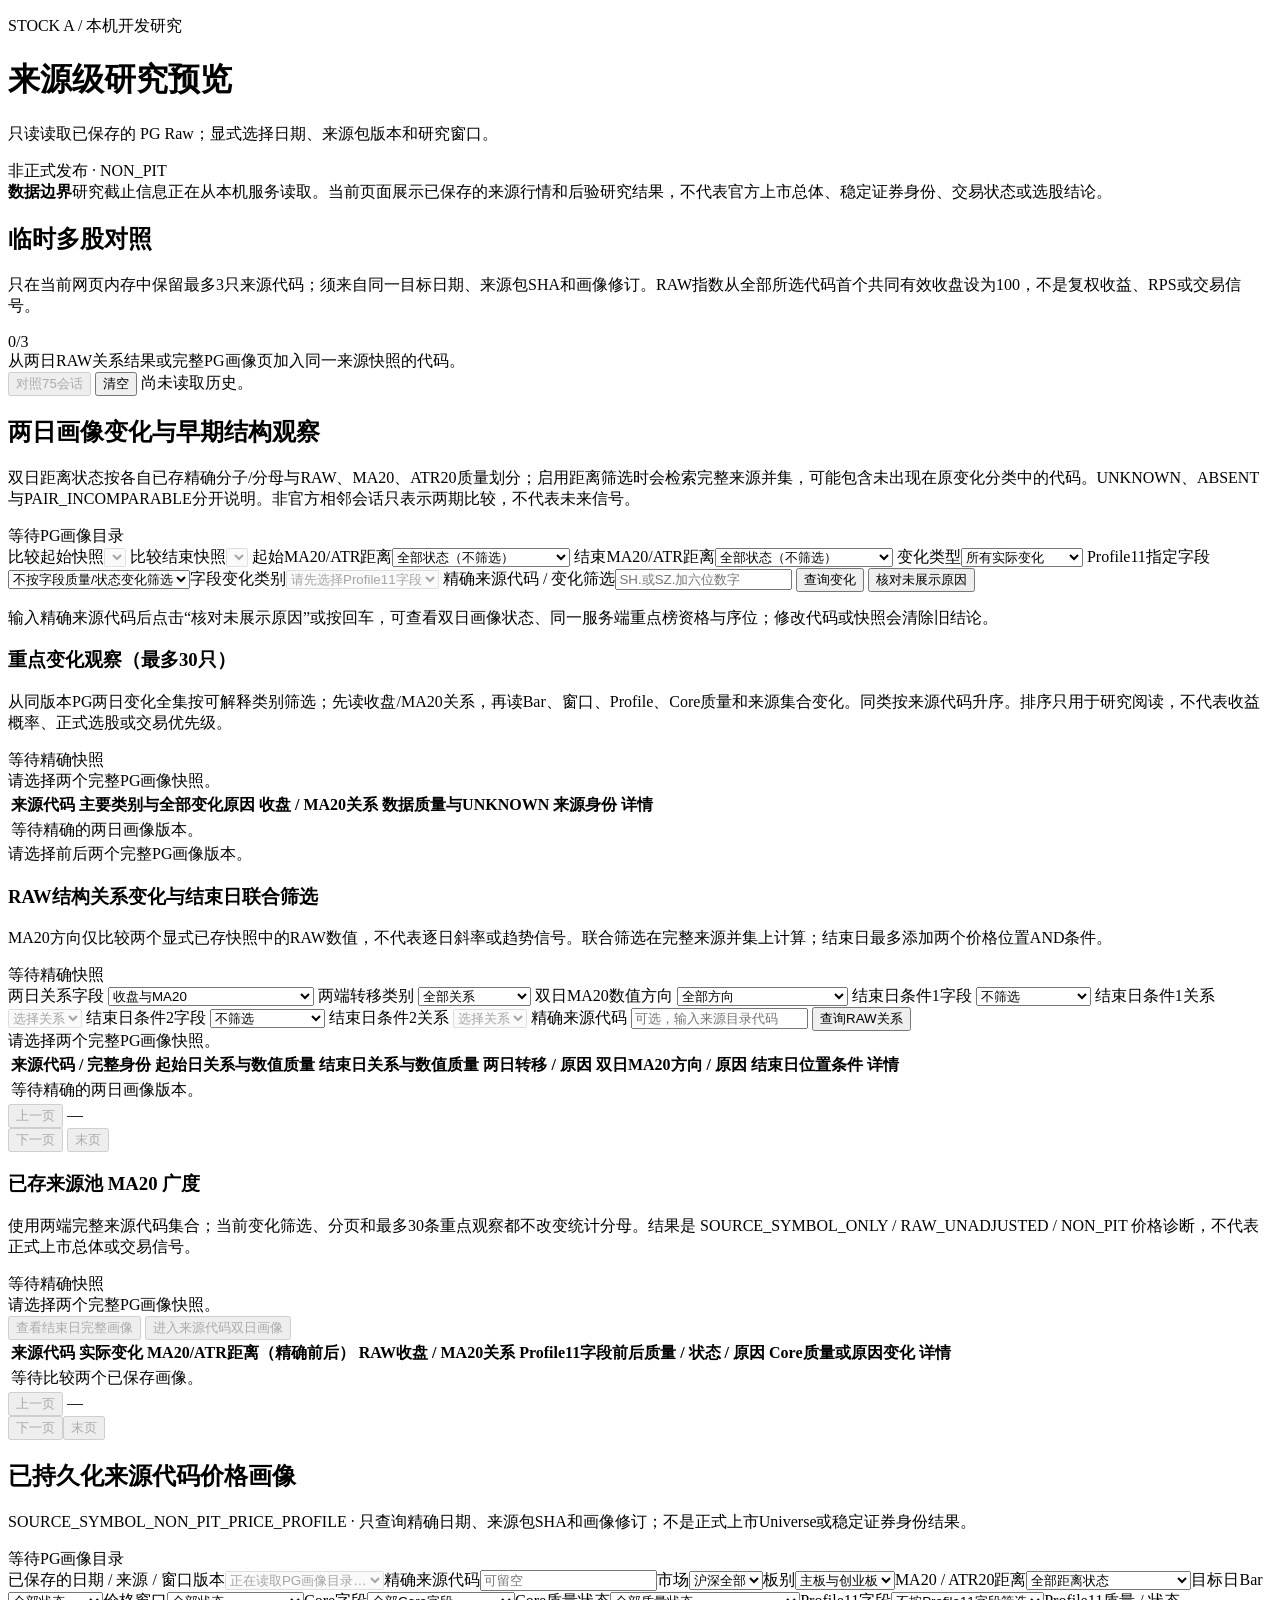
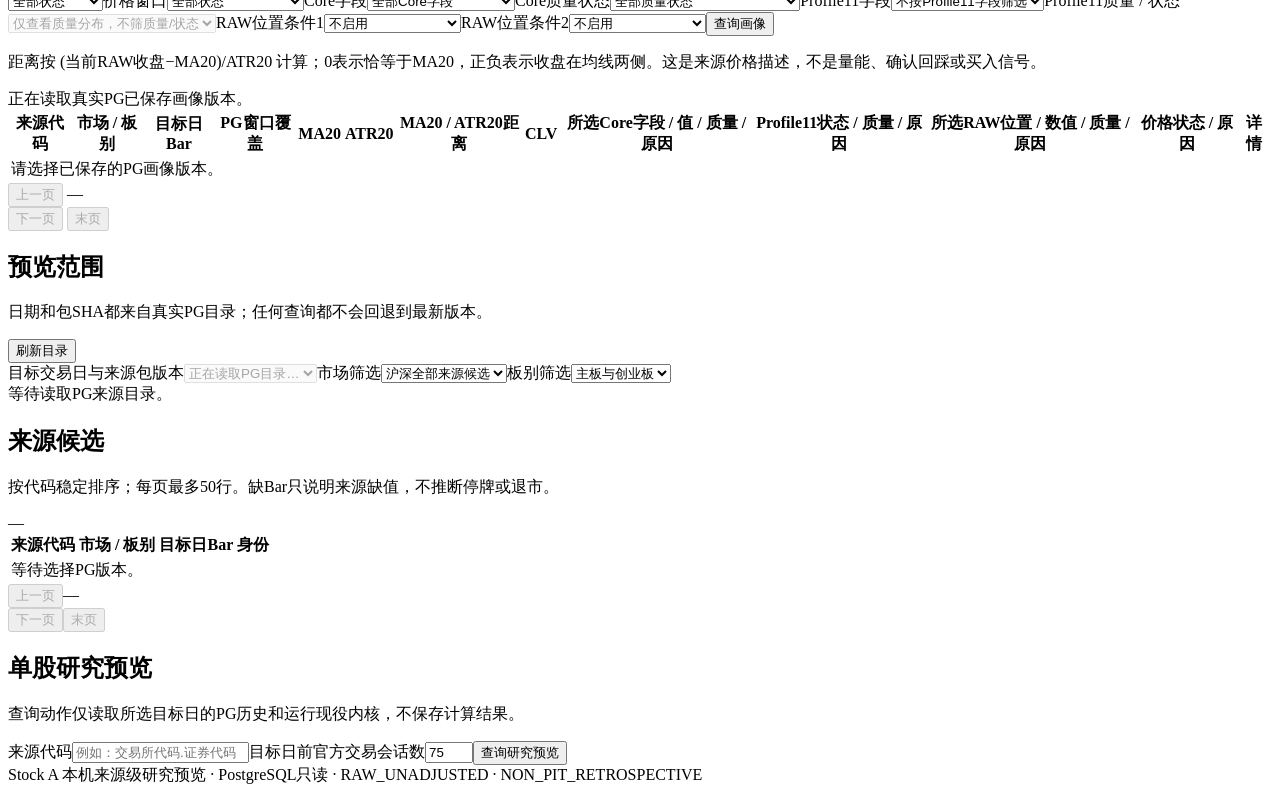
==== commit 289e2e1a: "删除无用封口与发布前置架构" ====
--- a/web/preview/index.html
+++ b/web/preview/index.html
@@ -22,7 +22,7 @@
       <section class="notice">
         <strong>数据边界</strong
         ><span id="dataBoundary"
-          >研究截止信息正在从本机服务读取。当前页面展示来源候选，不代表官方上市总体、稳定证券身份、交易状态或选股结论；自动日更、Head发布及生产切换暂停。</span
+          >研究截止信息正在从本机服务读取。当前页面展示已保存的来源行情和后验研究结果，不代表官方上市总体、稳定证券身份、交易状态或选股结论。</span
         >
       </section>
       <section
@@ -33,7 +33,7 @@
           <div>
             <h2 id="comparisonTitle">临时多股对照</h2>
             <p>
-              只在当前网页内存中保留最多3只来源代码；须来自同一精确SEALED快照。RAW指数从全部所选代码首个共同有效收盘设为100，不是复权收益、RPS或交易信号。
+              只在当前网页内存中保留最多3只来源代码；须来自同一目标日期、来源包SHA和画像修订。RAW指数从全部所选代码首个共同有效收盘设为100，不是复权收益、RPS或交易信号。
             </p>
           </div>
           <span id="comparisonCount" class="count">0/3</span>
@@ -81,7 +81,7 @@
               </label>
             </div>
             <div id="comparisonPeriodStatus" class="population" role="status">
-              读取同一SEALED来源快照下的周期数据后显示。
+              读取同一日期、包SHA与来源代码的PG Raw周期数据后显示。
             </div>
             <div class="table-wrap">
               <table class="comparison-table">
@@ -589,7 +589,7 @@
             <h2 id="profileBrowserTitle">已持久化来源代码价格画像</h2>
             <p>
               SOURCE_SYMBOL_NON_PIT_PRICE_PROFILE ·
-              只查询精确P03来源版本和画像修订；不是正式上市Universe或P05结果。
+              只查询精确日期、来源包SHA和画像修订；不是正式上市Universe或稳定证券身份结果。
             </p>
           </div>
           <div class="pager-actions">
@@ -815,46 +815,6 @@
         <div id="population" class="population" role="status">
           等待读取PG来源目录。
         </div>
-      </section>
-      <section class="panel chain-panel" aria-labelledby="chainTitle">
-        <div class="panel-head">
-          <div>
-            <h2 id="chainTitle">当前数据链准备状态</h2>
-            <p>
-              使用当前明确选择的日期和完整SHA；仅做有界PG只读汇总，不计算Core/Profile或切换正式Head。
-            </p>
-          </div>
-          <span id="chainChecked" class="count">尚未查询</span>
-        </div>
-        <div id="chainState" class="chain-state" role="status">
-          请先从PG目录选择目标日期和来源包版本。
-        </div>
-        <section
-          class="source-ingress-summary"
-          aria-labelledby="sourceIngressTitle"
-        >
-          <h3 id="sourceIngressTitle">P00 计划与 P02 来源能力</h3>
-          <div id="sourceIngressSummary" role="status">
-            等待精确日期与来源包版本的实时PG核算。
-          </div>
-        </section>
-        <section class="source-set-candidate" aria-labelledby="sourceSetTitle">
-          <h3 id="sourceSetTitle">P03来源集合候选</h3>
-          <div id="sourceSetCandidate" role="status">
-            等待精确日期与包版本查询。
-          </div>
-        </section>
-        <section
-          class="formal-source-set"
-          aria-labelledby="formalSourceSetTitle"
-        >
-          <h3 id="formalSourceSetTitle">P03正式来源集合 · P04精确读取</h3>
-          <div id="formalSourceSet" role="status">
-            等待精确日期与来源包版本的正式封口读取。
-          </div>
-        </section>
-        <div id="chainOverview" class="chain-overview"></div>
-        <div id="chainGroups" class="chain-groups"></div>
       </section>
       <div class="columns">
         <section class="panel">
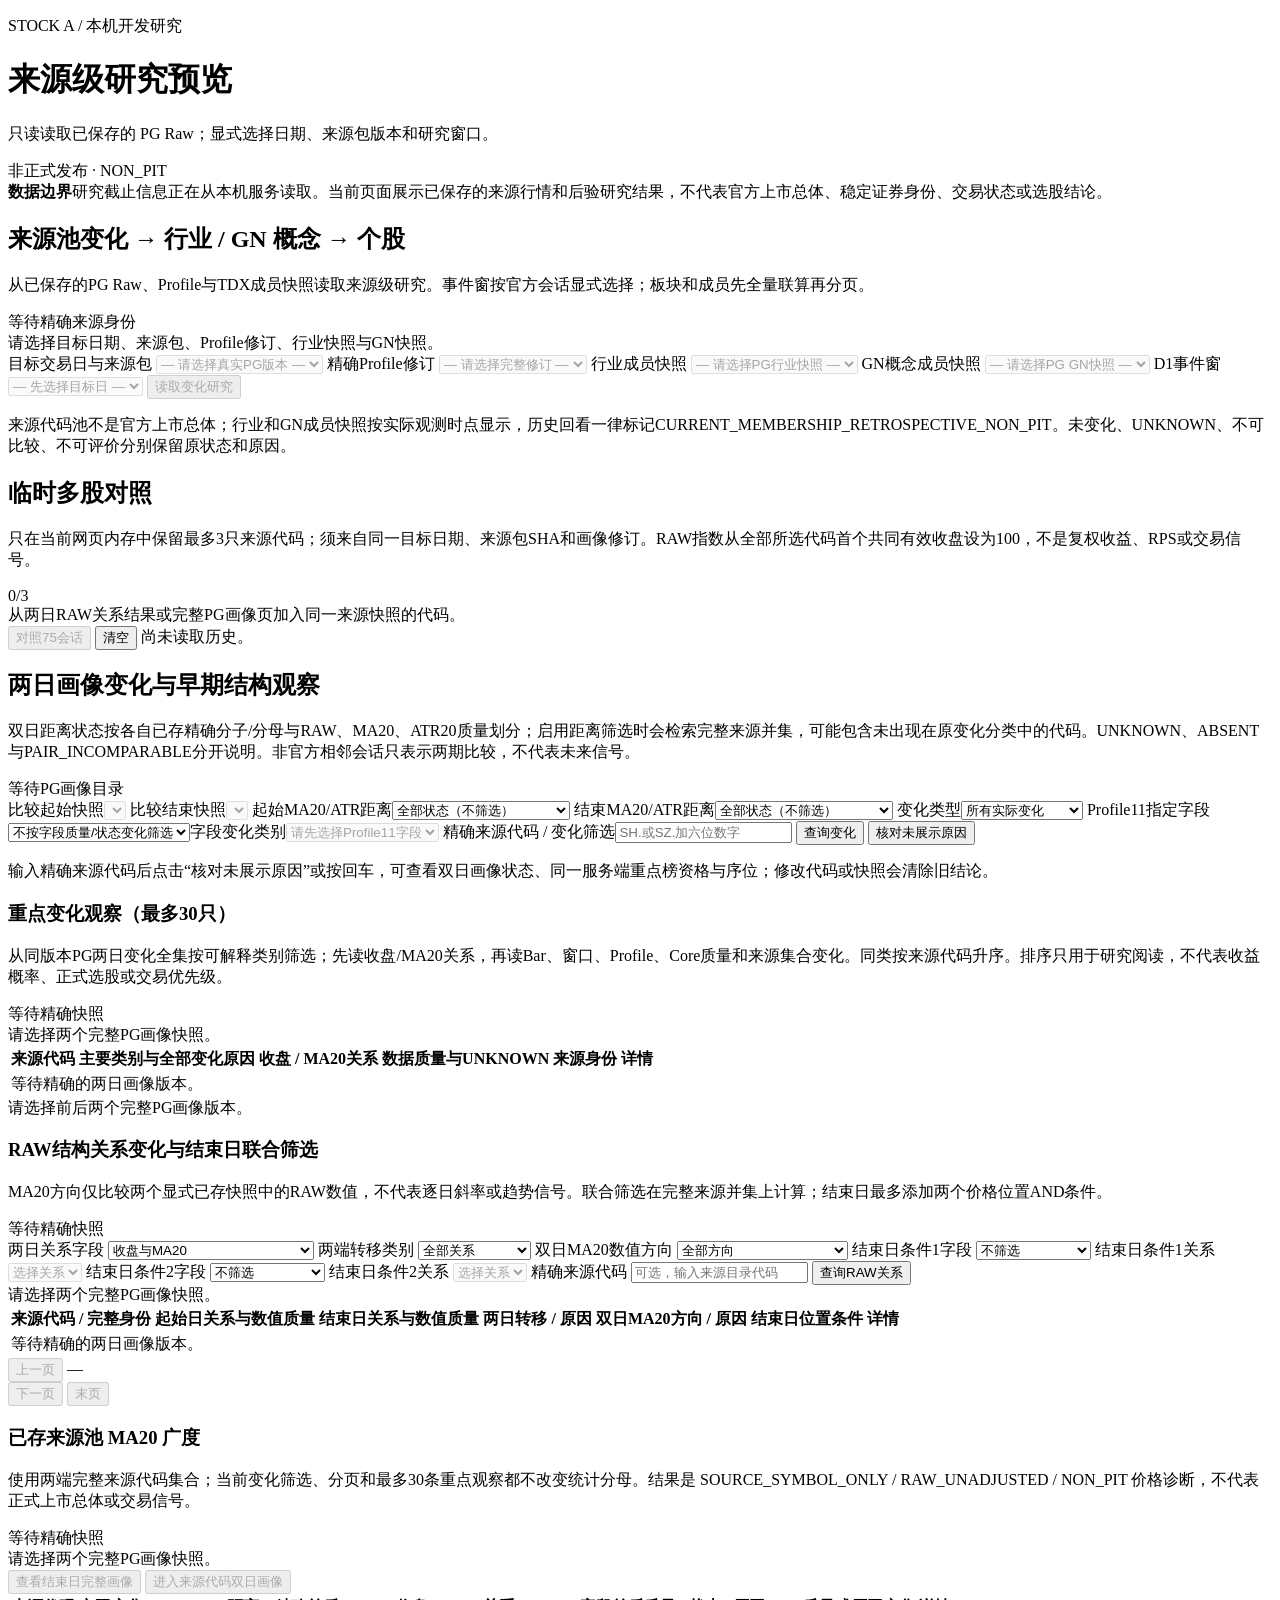
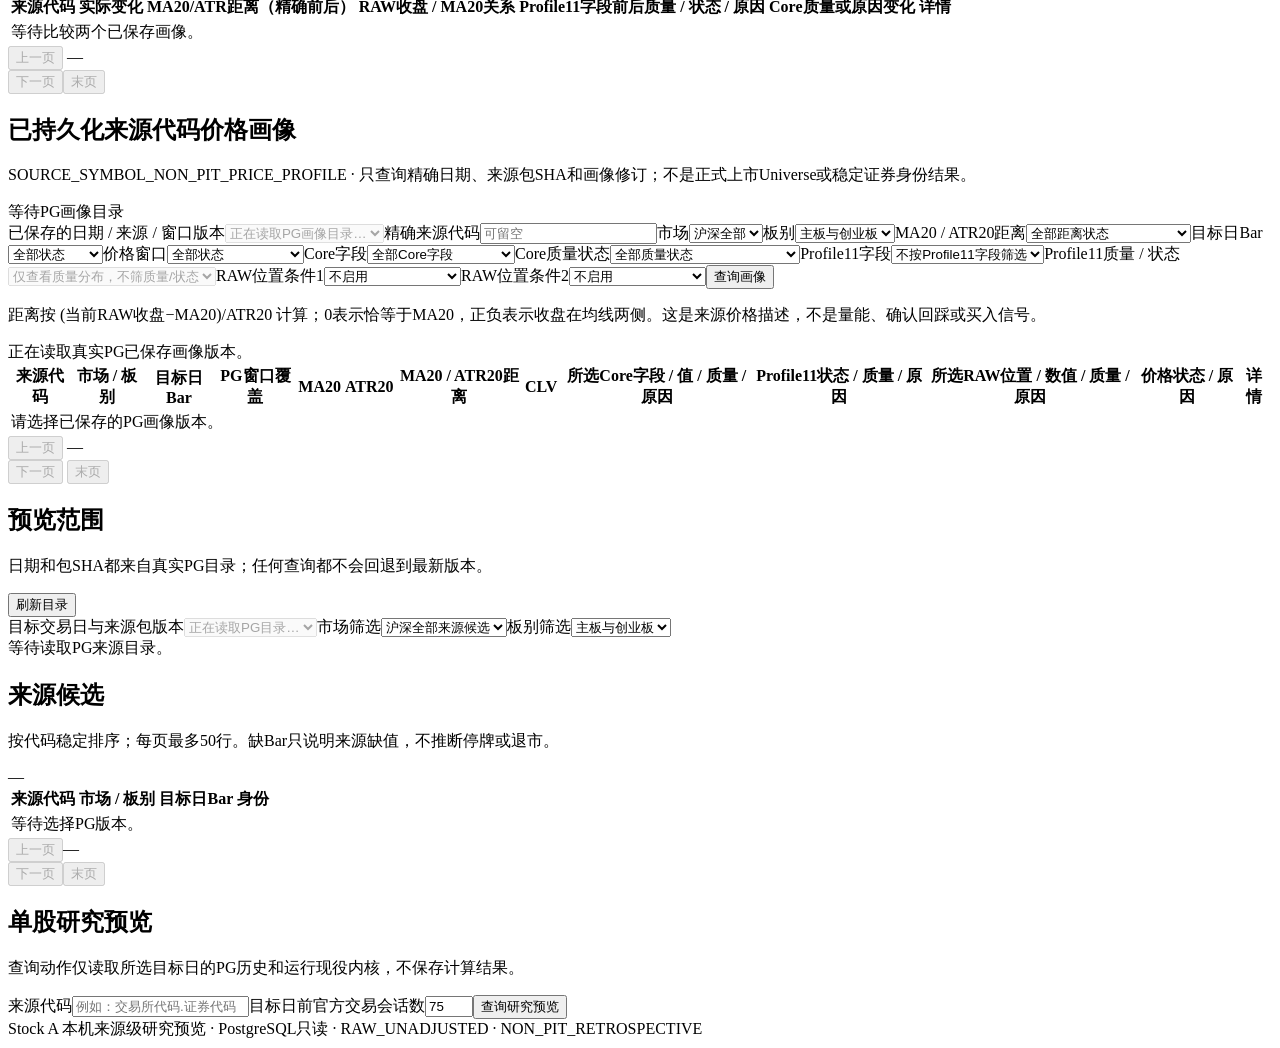
==== commit 8466693d: "接通R03/R04来源变化到板块与个股研究" ====
--- a/web/preview/index.html
+++ b/web/preview/index.html
@@ -24,6 +24,236 @@
         ><span id="dataBoundary"
           >研究截止信息正在从本机服务读取。当前页面展示已保存的来源行情和后验研究结果，不代表官方上市总体、稳定证券身份、交易状态或选股结论。</span
         >
+      </section>
+      <section
+        id="sectorChangeExplorer"
+        class="panel sector-change-explorer"
+        aria-labelledby="sectorChangeTitle"
+      >
+        <div class="panel-head">
+          <div>
+            <h2 id="sectorChangeTitle">来源池变化 → 行业 / GN 概念 → 个股</h2>
+            <p>
+              从已保存的PG
+              Raw、Profile与TDX成员快照读取来源级研究。事件窗按官方会话显式选择；板块和成员先全量联算再分页。
+            </p>
+          </div>
+          <span id="sectorChangeCount" class="count">等待精确来源身份</span>
+        </div>
+        <div id="sectorChangeStatus" class="population" role="status">
+          请选择目标日期、来源包、Profile修订、行业快照与GN快照。
+        </div>
+        <div class="sector-controls">
+          <label>
+            目标交易日与来源包
+            <select id="sectorVersionSelect" disabled>
+              <option value="">— 请选择真实PG版本 —</option>
+            </select>
+          </label>
+          <label>
+            精确Profile修订
+            <select id="sectorProfileRevisionSelect" disabled>
+              <option value="">— 请选择完整修订 —</option>
+            </select>
+          </label>
+          <label>
+            行业成员快照
+            <select id="sectorIndustrySnapshotSelect" disabled>
+              <option value="">— 请选择PG行业快照 —</option>
+            </select>
+          </label>
+          <label>
+            GN概念成员快照
+            <select id="sectorConceptSnapshotSelect" disabled>
+              <option value="">— 请选择PG GN快照 —</option>
+            </select>
+          </label>
+          <label>
+            D1事件窗
+            <select id="sectorEventWindowSelect" disabled>
+              <option value="">— 先选择目标日 —</option>
+            </select>
+          </label>
+          <button id="sectorChangeQuery" type="button" disabled>
+            读取变化研究
+          </button>
+        </div>
+        <div
+          id="sectorChangeIdentity"
+          class="population sector-identity"
+          hidden
+        ></div>
+        <div id="sectorMarketSummary" class="sector-metrics" hidden></div>
+        <div id="sectorBoardSection" hidden>
+          <div class="panel-head sector-subhead">
+            <div>
+              <h3>发生D1支撑变化的板块</h3>
+              <p>
+                首页最多15个；排序只供研究阅读，不代表预测或优先级。完整板块数和翻页保留，成员关系为后验NON_PIT。
+              </p>
+            </div>
+            <div class="sector-inline-controls">
+              <label>
+                类型
+                <select id="sectorBoardKindFilter">
+                  <option value="ALL">行业与GN</option>
+                  <option value="INDUSTRY">行业</option>
+                  <option value="CONCEPT">GN概念</option>
+                </select>
+              </label>
+              <label>
+                排序
+                <select id="sectorSortBy">
+                  <option value="changed_stocks">D1变化股票数</option>
+                  <option value="delta20">20会话变化</option>
+                  <option value="delta5">5会话变化</option>
+                  <option value="ret20">20会话收益</option>
+                  <option value="ret5">5会话收益</option>
+                </select>
+              </label>
+              <label>
+                方向
+                <select id="sectorDirection">
+                  <option value="STRONGER">变强排序</option>
+                  <option value="WEAKER">变弱排序</option>
+                </select>
+              </label>
+              <label class="sector-checkbox">
+                <input id="sectorChangedOnly" type="checkbox" checked />
+                只看有变化板块
+              </label>
+            </div>
+          </div>
+          <div id="sectorBoardSummary" class="population" role="status"></div>
+          <div class="table-wrap">
+            <table class="sector-table">
+              <thead>
+                <tr>
+                  <th>板块</th>
+                  <th>类型 / 快照时间</th>
+                  <th>成员分母</th>
+                  <th>D1变化成员</th>
+                  <th>5 / 20会话收益、变化与覆盖</th>
+                  <th>范围</th>
+                </tr>
+              </thead>
+              <tbody id="sectorBoardRows">
+                <tr>
+                  <td colspan="6" class="muted">等待读取真实变化。</td>
+                </tr>
+              </tbody>
+            </table>
+          </div>
+          <div class="pager">
+            <button id="sectorBoardPrev" class="quiet" disabled>上一页</button>
+            <span id="sectorBoardPage">—</span>
+            <div class="pager-actions">
+              <button id="sectorBoardNext" class="quiet" disabled>
+                下一页
+              </button>
+            </div>
+          </div>
+        </div>
+        <div id="sectorChangedStocksSection" hidden>
+          <div class="panel-head sector-subhead">
+            <div>
+              <h3>全局去重的D1变化股票</h3>
+              <p>同一来源代码即使属于多个GN概念，也只计一次；每页最多30只。</p>
+            </div>
+            <span id="sectorChangedStocksCount" class="count">—</span>
+          </div>
+          <div class="table-wrap">
+            <table class="sector-table">
+              <thead>
+                <tr>
+                  <th>来源代码</th>
+                  <th>变化事件数</th>
+                  <th>查看</th>
+                </tr>
+              </thead>
+              <tbody id="sectorChangedStockRows">
+                <tr>
+                  <td colspan="3" class="muted">等待读取真实变化。</td>
+                </tr>
+              </tbody>
+            </table>
+          </div>
+          <div class="pager">
+            <button id="sectorStockPrev" class="quiet" disabled>上一页</button>
+            <span id="sectorStockPage">—</span>
+            <div class="pager-actions">
+              <button id="sectorStockNext" class="quiet" disabled>
+                下一页
+              </button>
+            </div>
+          </div>
+        </div>
+        <div id="sectorBoardDetail" class="sector-detail" hidden>
+          <div class="panel-head sector-subhead">
+            <div>
+              <h3 id="sectorBoardDetailTitle">板内成员</h3>
+              <p id="sectorBoardDetailSummary" class="muted"></p>
+            </div>
+            <div class="sector-inline-controls">
+              <label>
+                D1状态
+                <select id="sectorMemberState">
+                  <option value="ALL">全部成员</option>
+                  <option value="CHANGED">有变化</option>
+                  <option value="UNCHANGED">未变化</option>
+                  <option value="UNKNOWN">未知</option>
+                  <option value="NOT_COMPARABLE">不可比较</option>
+                  <option value="NOT_EVALUABLE">不可评价</option>
+                </select>
+              </label>
+              <label>
+                股票代码
+                <input
+                  id="sectorMemberSearch"
+                  maxlength="9"
+                  placeholder="SH. 或 SZ."
+                />
+              </label>
+              <button id="sectorMemberSearchButton" type="button">
+                筛选成员
+              </button>
+            </div>
+          </div>
+          <div id="sectorMemberSummary" class="population" role="status"></div>
+          <div class="table-wrap">
+            <table class="sector-table">
+              <thead>
+                <tr>
+                  <th>来源代码</th>
+                  <th>D1状态</th>
+                  <th>事件数</th>
+                  <th>本次状态与原因</th>
+                  <th>详情</th>
+                </tr>
+              </thead>
+              <tbody id="sectorMemberRows">
+                <tr>
+                  <td colspan="5" class="muted">选择板块后读取。</td>
+                </tr>
+              </tbody>
+            </table>
+          </div>
+          <div class="pager">
+            <button id="sectorMemberPrev" class="quiet" disabled>上一页</button>
+            <span id="sectorMemberPage">—</span>
+            <div class="pager-actions">
+              <button id="sectorMemberNext" class="quiet" disabled>
+                下一页
+              </button>
+            </div>
+          </div>
+          <p class="muted">
+            未列入本次变化视图只表示所选事件窗、成员快照、状态筛选或分页条件下没有展示；不构成正式D0/D1/D2/Priority选股结论。
+          </p>
+        </div>
+        <p class="muted sector-boundary">
+          来源代码池不是官方上市总体；行业和GN成员快照按实际观测时点显示，历史回看一律标记CURRENT_MEMBERSHIP_RETROSPECTIVE_NON_PIT。未变化、UNKNOWN、不可比较、不可评价分别保留原状态和原因。
+        </p>
       </section>
       <section
         class="panel comparison-browser"
@@ -884,6 +1114,9 @@
           </form>
           <div id="stockError" class="message" hidden></div>
           <div id="stockResult" hidden>
+            <button id="sectorReturnToBoard" class="quiet" type="button" hidden>
+              返回原板块与筛选条件
+            </button>
             <div class="identity-box">
               <strong id="resultTitle"></strong><span id="resultMode"></span
               ><code id="snapshotId"></code><span id="windowText"></span>
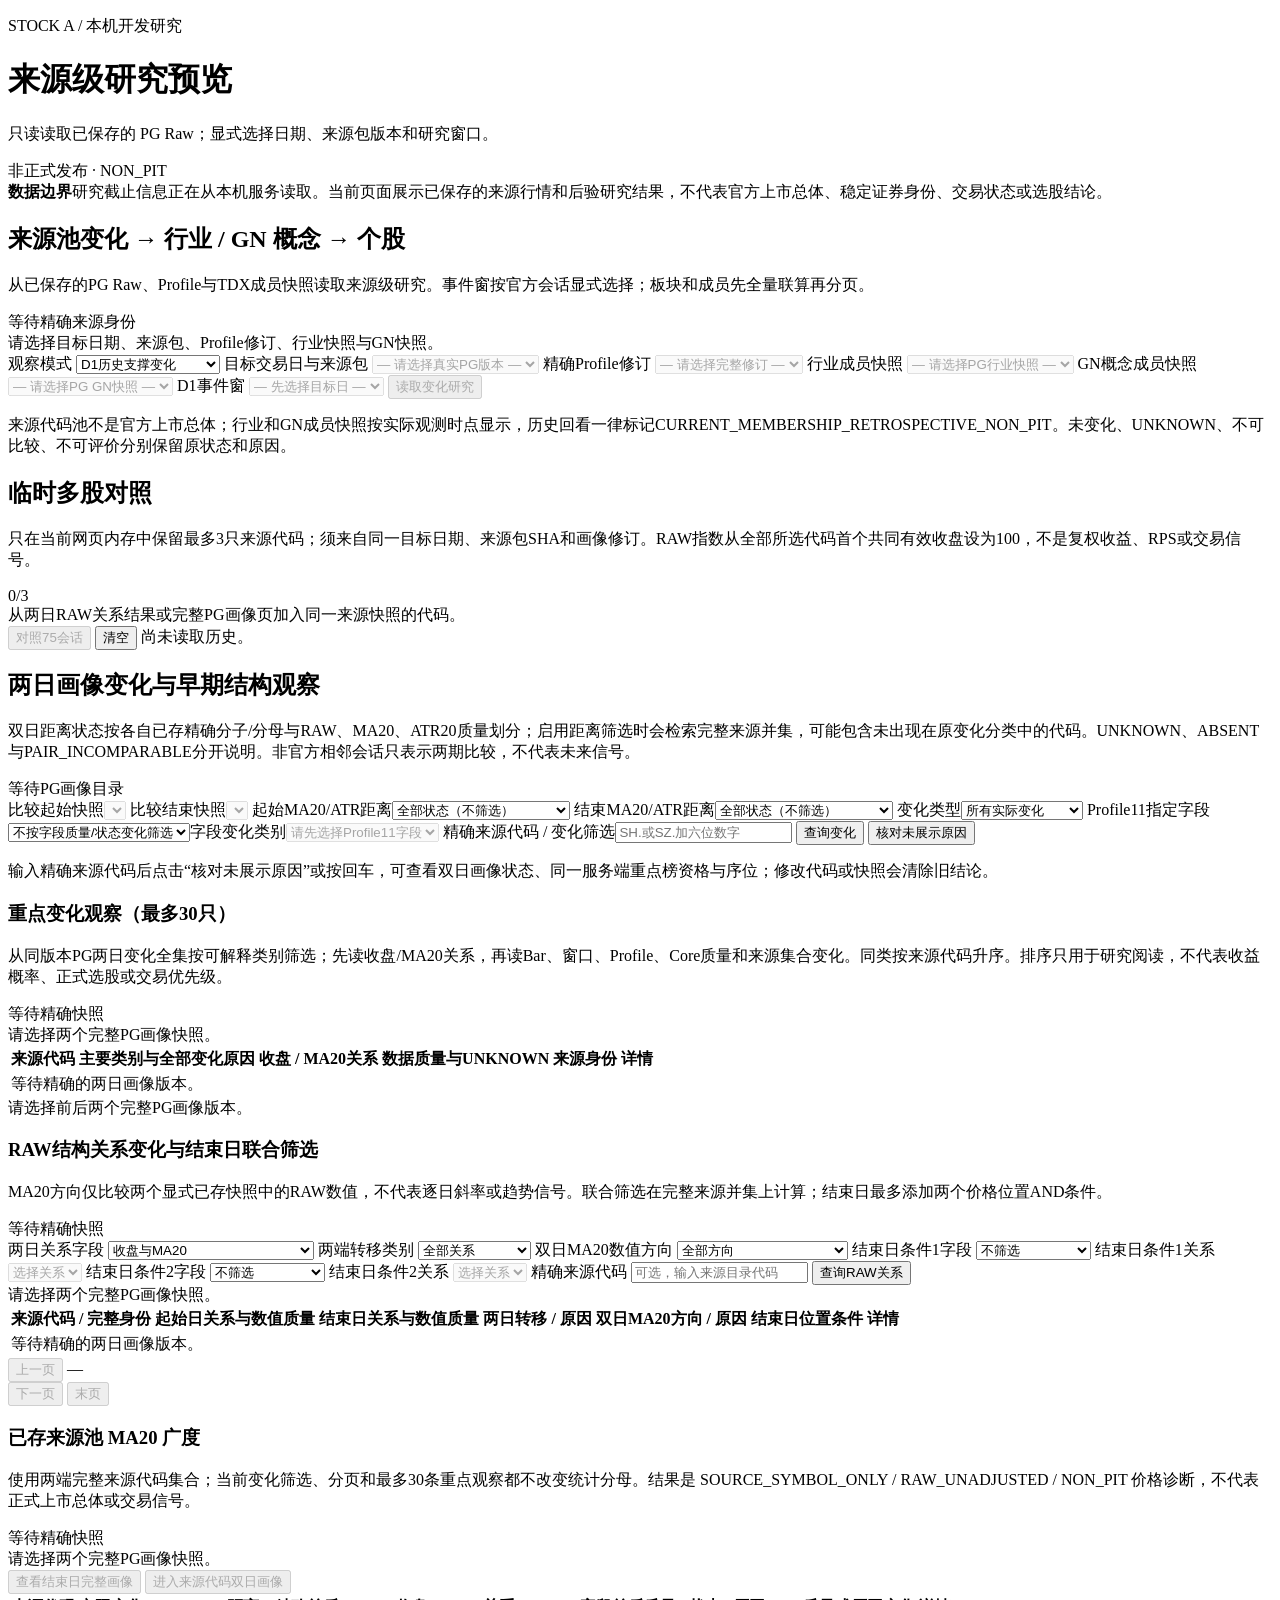
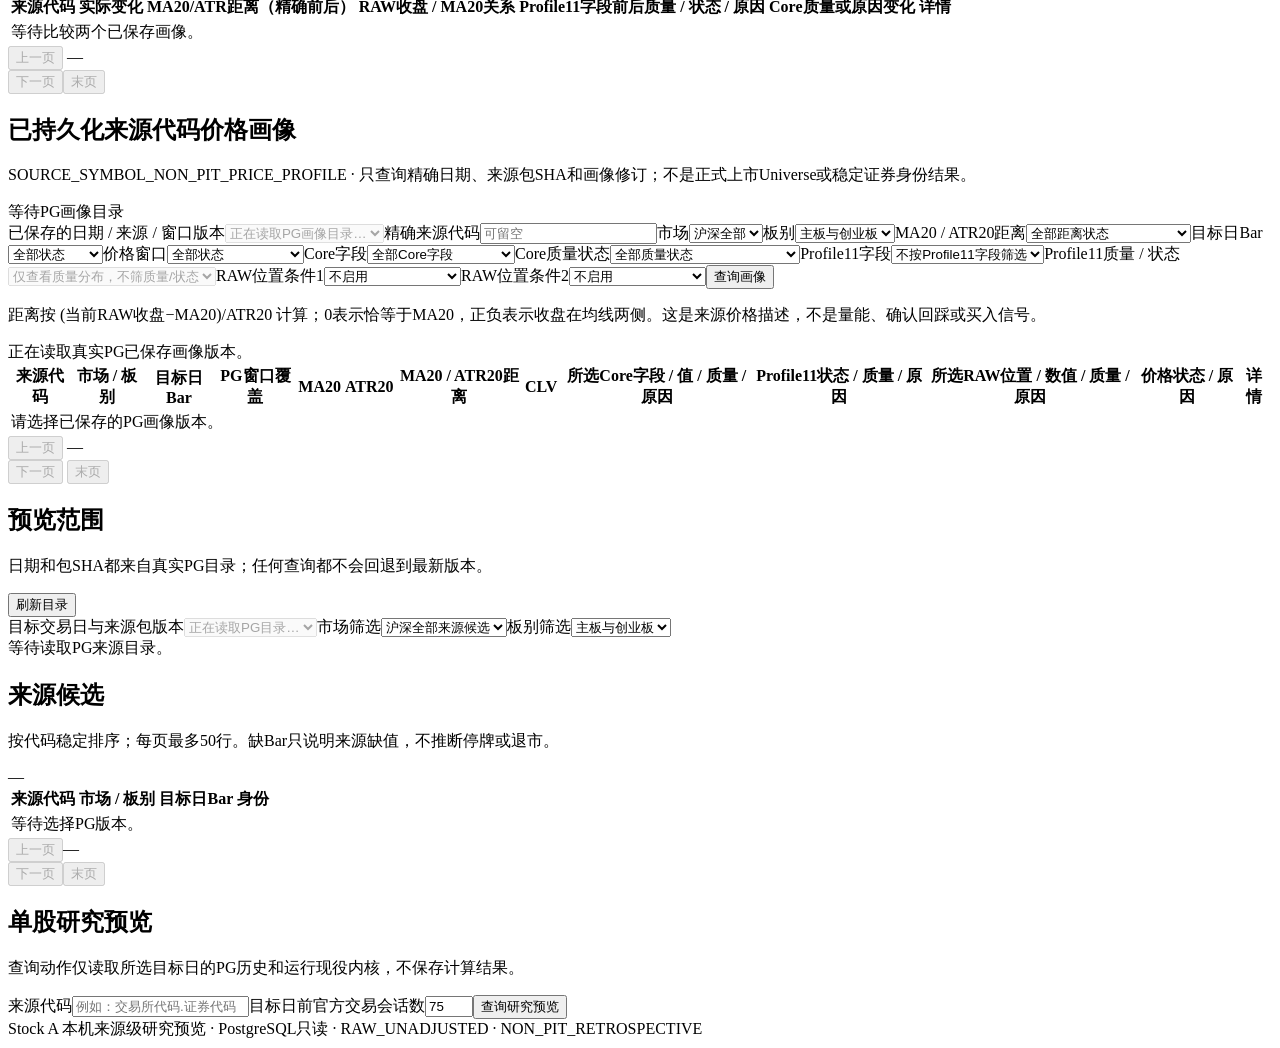
==== commit 3115f2d3: "接入D0板块个股观察并修复目录刷新失效" ====
--- a/web/preview/index.html
+++ b/web/preview/index.html
@@ -45,6 +45,13 @@
         </div>
         <div class="sector-controls">
           <label>
+            观察模式
+            <select id="sectorObservationMode">
+              <option value="D1" selected>D1历史支撑变化</option>
+              <option value="D0">D0相邻会话新增启动</option>
+            </select>
+          </label>
+          <label>
             目标交易日与来源包
             <select id="sectorVersionSelect" disabled>
               <option value="">— 请选择真实PG版本 —</option>
@@ -69,7 +76,7 @@
             </select>
           </label>
           <label>
-            D1事件窗
+            <span id="sectorEventWindowLabel">D1事件窗</span>
             <select id="sectorEventWindowSelect" disabled>
               <option value="">— 先选择目标日 —</option>
             </select>
@@ -87,8 +94,8 @@
         <div id="sectorBoardSection" hidden>
           <div class="panel-head sector-subhead">
             <div>
-              <h3>发生D1支撑变化的板块</h3>
-              <p>
+              <h3 id="sectorBoardHeading">发生D1支撑变化的板块</h3>
+              <p id="sectorBoardDescription">
                 首页最多15个；排序只供研究阅读，不代表预测或优先级。完整板块数和翻页保留，成员关系为后验NON_PIT。
               </p>
             </div>
@@ -109,6 +116,7 @@
                   <option value="delta5">5会话变化</option>
                   <option value="ret20">20会话收益</option>
                   <option value="ret5">5会话收益</option>
+                  <option value="d0_launch_new">D0新增启动成员数</option>
                 </select>
               </label>
               <label>
@@ -118,9 +126,9 @@
                   <option value="WEAKER">变弱排序</option>
                 </select>
               </label>
-              <label class="sector-checkbox">
+              <label class="sector-checkbox" id="sectorChangedOnlyLabel">
                 <input id="sectorChangedOnly" type="checkbox" checked />
-                只看有变化板块
+                <span id="sectorChangedOnlyText">只看有变化板块</span>
               </label>
             </div>
           </div>
@@ -132,7 +140,7 @@
                   <th>板块</th>
                   <th>类型 / 快照时间</th>
                   <th>成员分母</th>
-                  <th>D1变化成员</th>
+                  <th id="sectorBoardChangeHeader">D1变化成员</th>
                   <th>5 / 20会话收益、变化与覆盖</th>
                   <th>范围</th>
                 </tr>
@@ -157,8 +165,10 @@
         <div id="sectorChangedStocksSection" hidden>
           <div class="panel-head sector-subhead">
             <div>
-              <h3>全局去重的D1变化股票</h3>
-              <p>同一来源代码即使属于多个GN概念，也只计一次；每页最多30只。</p>
+              <h3 id="sectorStockHeading">全局去重的D1变化股票</h3>
+              <p id="sectorStockDescription">
+                同一来源代码即使属于多个GN概念，也只计一次；每页最多30只。
+              </p>
             </div>
             <span id="sectorChangedStocksCount" class="count">—</span>
           </div>
@@ -167,7 +177,7 @@
               <thead>
                 <tr>
                   <th>来源代码</th>
-                  <th>变化事件数</th>
+                  <th id="sectorStockStateHeader">变化事件数</th>
                   <th>查看</th>
                 </tr>
               </thead>
@@ -195,7 +205,7 @@
               <p id="sectorBoardDetailSummary" class="muted"></p>
             </div>
             <div class="sector-inline-controls">
-              <label>
+              <label id="sectorMemberStateControl">
                 D1状态
                 <select id="sectorMemberState">
                   <option value="ALL">全部成员</option>
@@ -206,7 +216,7 @@
                   <option value="NOT_EVALUABLE">不可评价</option>
                 </select>
               </label>
-              <label>
+              <label id="sectorMemberSearchControl">
                 股票代码
                 <input
                   id="sectorMemberSearch"
@@ -225,9 +235,9 @@
               <thead>
                 <tr>
                   <th>来源代码</th>
-                  <th>D1状态</th>
-                  <th>事件数</th>
-                  <th>本次状态与原因</th>
+                  <th id="sectorMemberStateHeader">D1状态</th>
+                  <th id="sectorMemberEventsHeader">事件数</th>
+                  <th id="sectorMemberExplainHeader">本次状态与原因</th>
                   <th>详情</th>
                 </tr>
               </thead>
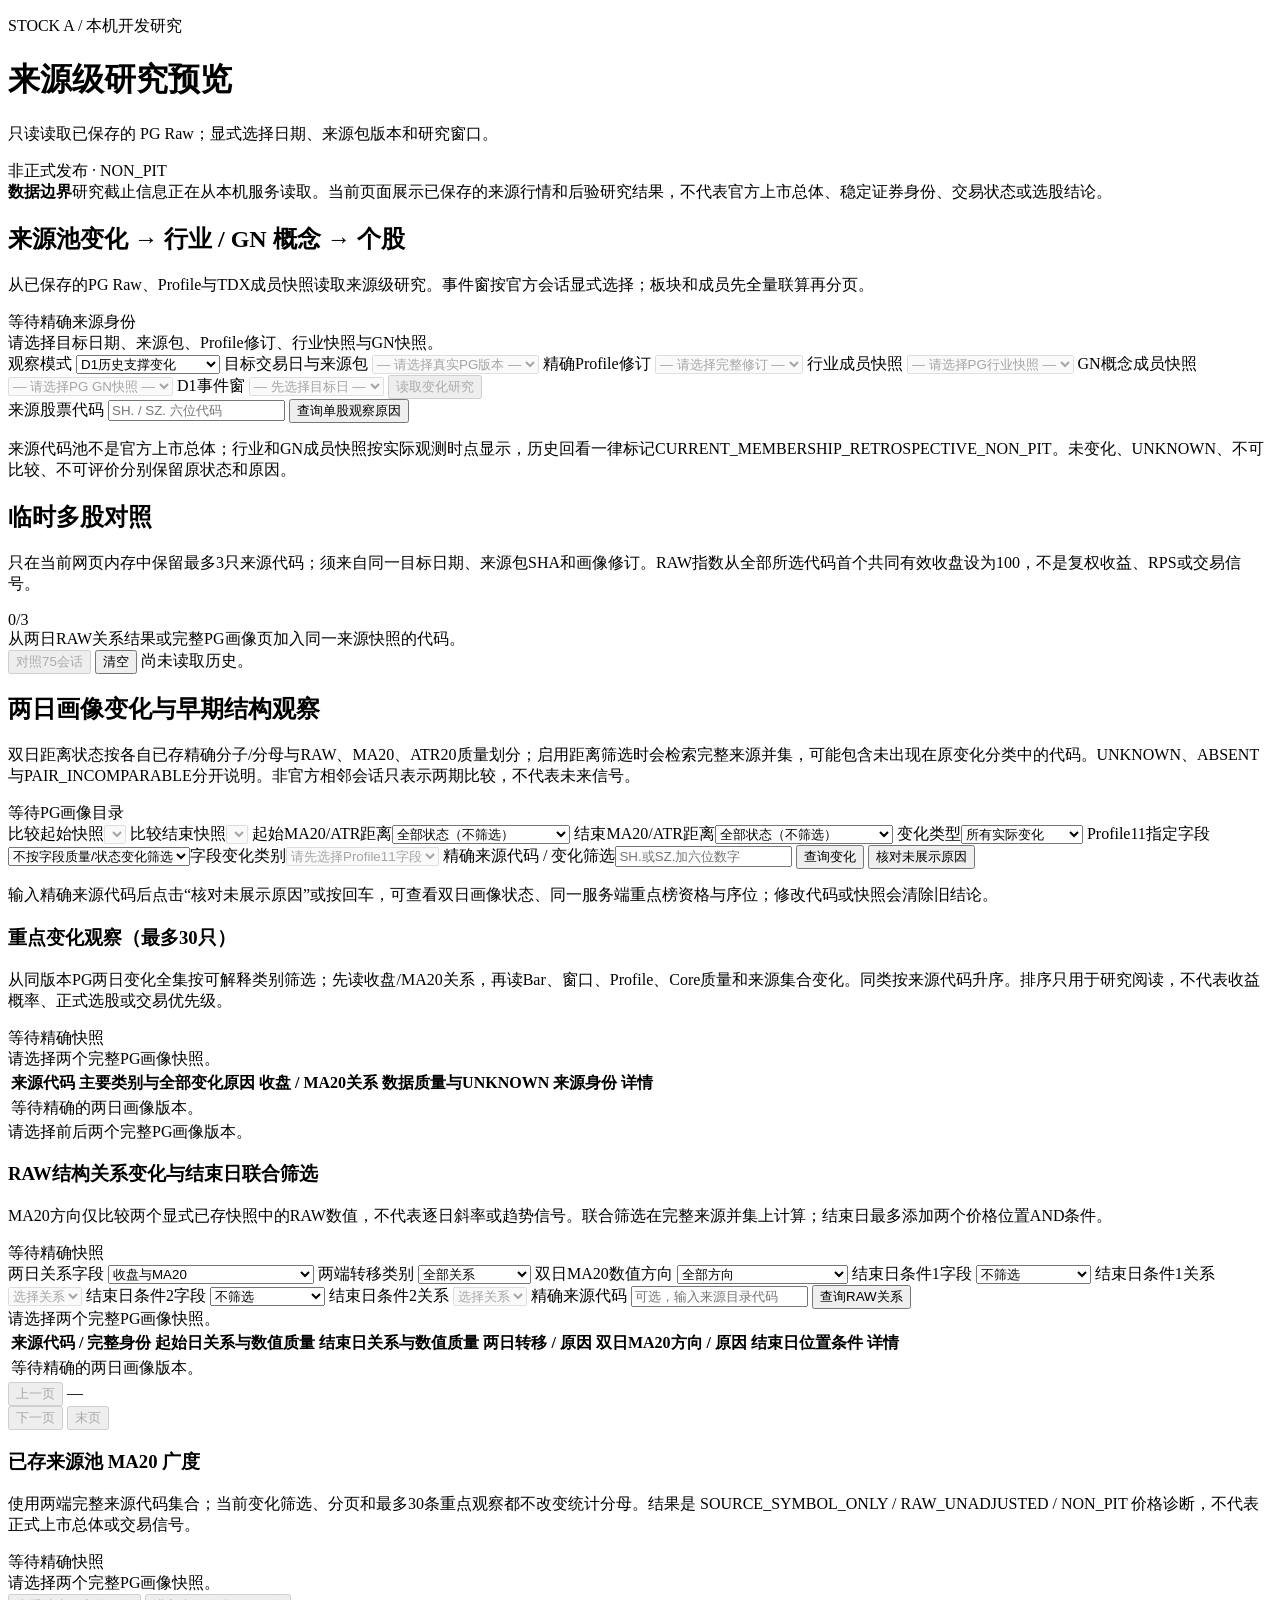
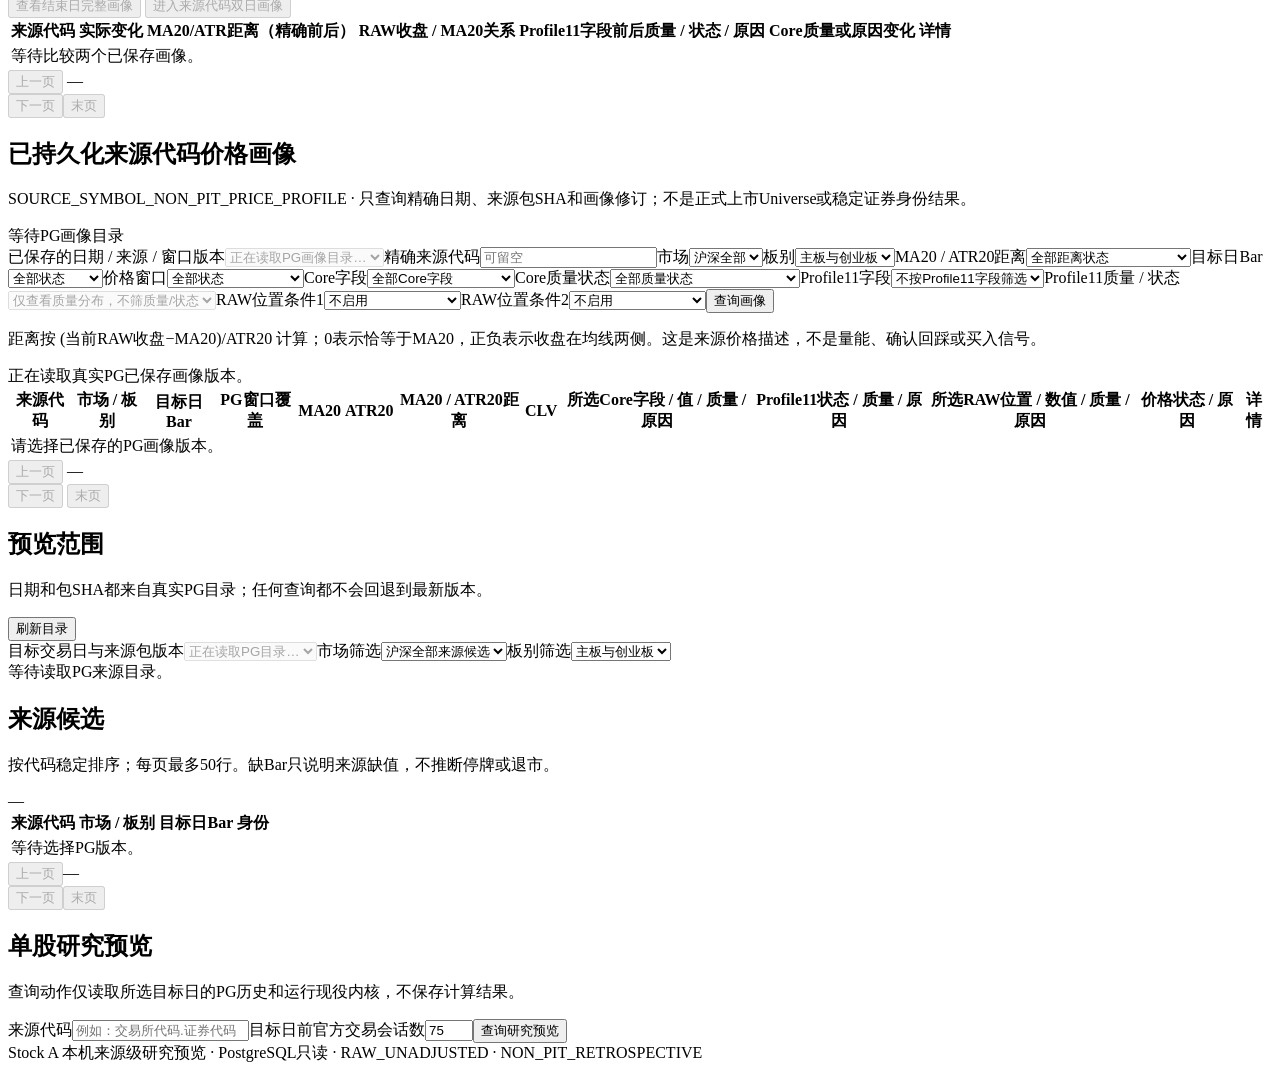
==== commit 3119840b: "接通单股D0与D1观察原因" ====
--- a/web/preview/index.html
+++ b/web/preview/index.html
@@ -85,6 +85,16 @@
             读取变化研究
           </button>
         </div>
+        <div class="sector-inline-controls">
+          <label
+            >来源股票代码
+            <input id="sectorExplainSymbol" placeholder="SH. / SZ. 六位代码"
+          /></label>
+          <button id="sectorExplainButton" type="button">
+            查询单股观察原因
+          </button>
+        </div>
+        <div id="sectorSymbolObservation" class="population" hidden></div>
         <div
           id="sectorChangeIdentity"
           class="population sector-identity"
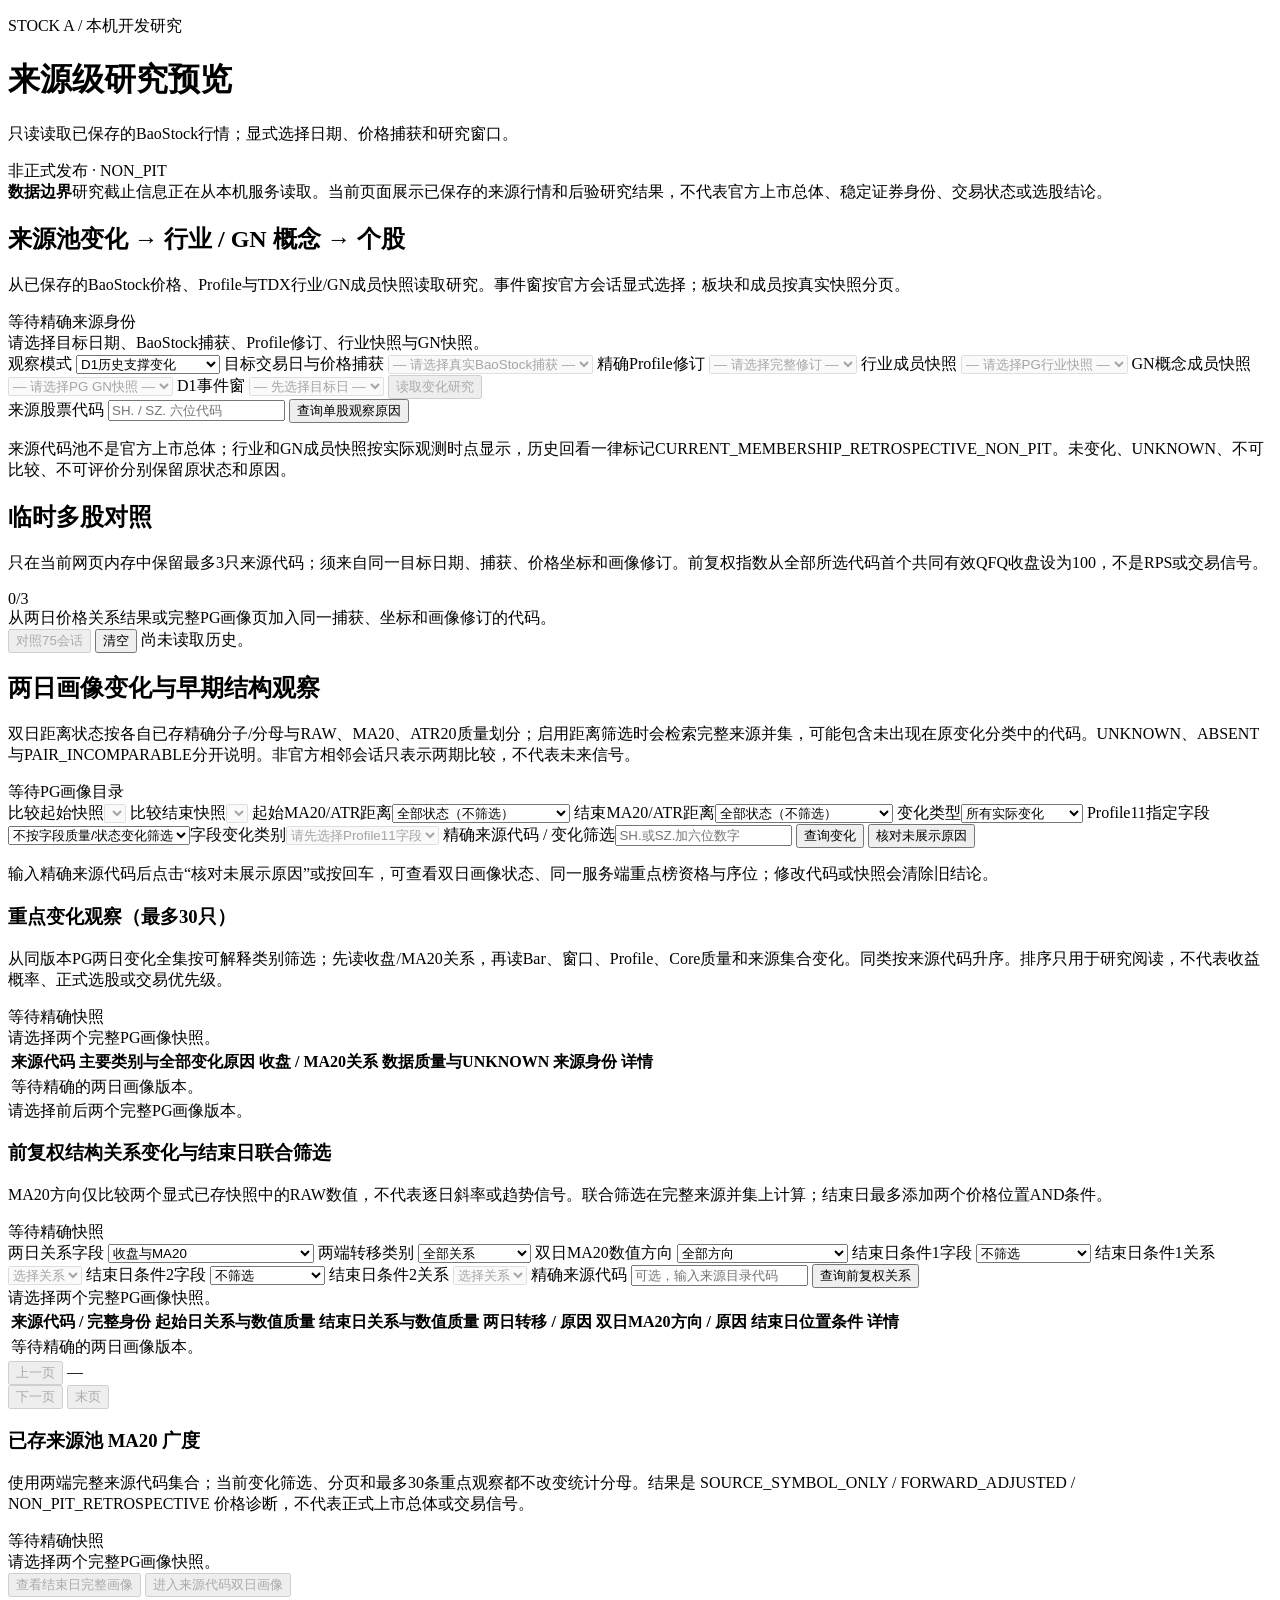
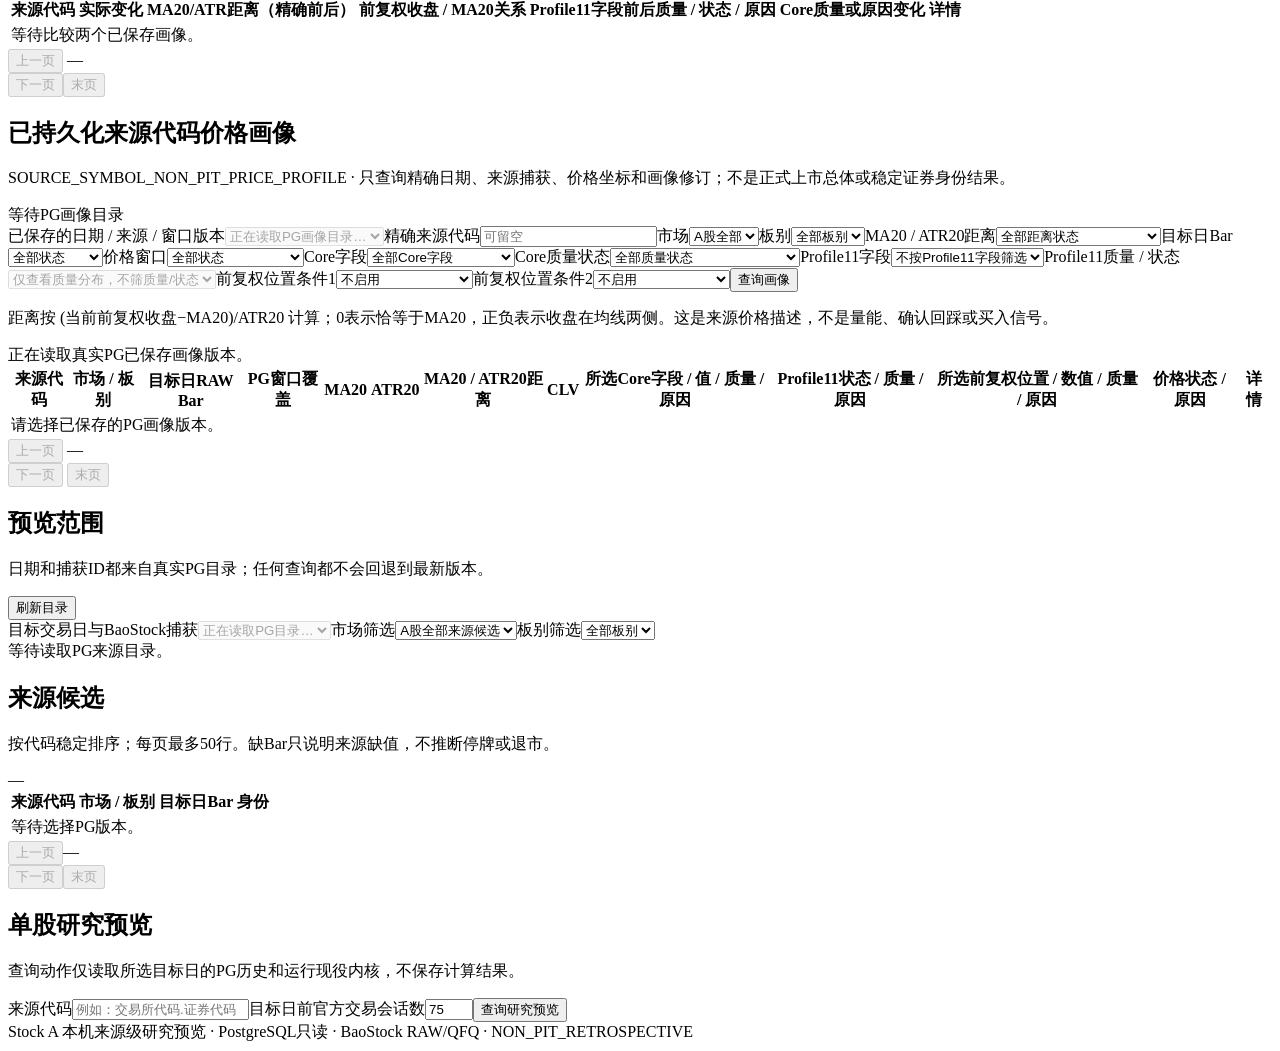
==== commit 9693734e: "切换BaoStock为唯一股票行情源并重建PG" ====
--- a/web/preview/index.html
+++ b/web/preview/index.html
@@ -13,7 +13,7 @@
         <p class="eyebrow">STOCK A / 本机开发研究</p>
         <h1>来源级研究预览</h1>
         <p class="sub">
-          只读读取已保存的 PG Raw；显式选择日期、来源包版本和研究窗口。
+          只读读取已保存的BaoStock行情；显式选择日期、价格捕获和研究窗口。
         </p>
       </div>
       <span class="badge">非正式发布 · NON_PIT</span>
@@ -34,14 +34,13 @@
           <div>
             <h2 id="sectorChangeTitle">来源池变化 → 行业 / GN 概念 → 个股</h2>
             <p>
-              从已保存的PG
-              Raw、Profile与TDX成员快照读取来源级研究。事件窗按官方会话显式选择；板块和成员先全量联算再分页。
+              从已保存的BaoStock价格、Profile与TDX行业/GN成员快照读取研究。事件窗按官方会话显式选择；板块和成员按真实快照分页。
             </p>
           </div>
           <span id="sectorChangeCount" class="count">等待精确来源身份</span>
         </div>
         <div id="sectorChangeStatus" class="population" role="status">
-          请选择目标日期、来源包、Profile修订、行业快照与GN快照。
+          请选择目标日期、BaoStock捕获、Profile修订、行业快照与GN快照。
         </div>
         <div class="sector-controls">
           <label>
@@ -52,9 +51,9 @@
             </select>
           </label>
           <label>
-            目标交易日与来源包
+            目标交易日与价格捕获
             <select id="sectorVersionSelect" disabled>
-              <option value="">— 请选择真实PG版本 —</option>
+              <option value="">— 请选择真实BaoStock捕获 —</option>
             </select>
           </label>
           <label>
@@ -95,6 +94,40 @@
           </button>
         </div>
         <div id="sectorSymbolObservation" class="population" hidden></div>
+        <section id="postSignalPanel" class="population" hidden>
+          <h3>后续价格事实</h3>
+          <p>
+            HISTORICAL_NON_PIT_EXPLORATION ·
+            FORWARD_ADJUSTED：BaoStock前复权坐标；历史后验NON_PIT，不代表可交易收益。
+          </p>
+          <label
+            >观察官方交易会话数 N（1–10）
+            <input
+              id="postSignalCount"
+              type="number"
+              min="1"
+              max="10"
+              value="5"
+          /></label>
+          <button id="postSignalRefresh" type="button">读取后续事实</button>
+          <button id="postSignalReturn" type="button">
+            返回单股解释与原列表
+          </button>
+          <p id="postSignalStatus"></p>
+          <div class="table-wrap">
+            <table>
+              <thead>
+                <tr>
+                  <th>会话</th>
+                  <th>前复权 OHLC</th>
+                  <th>质量/缺失原因</th>
+                  <th>相对T0前复权收盘价变动</th>
+                </tr>
+              </thead>
+              <tbody id="postSignalRows"></tbody>
+            </table>
+          </div>
+        </section>
         <div
           id="sectorChangeIdentity"
           class="population sector-identity"
@@ -283,13 +316,13 @@
           <div>
             <h2 id="comparisonTitle">临时多股对照</h2>
             <p>
-              只在当前网页内存中保留最多3只来源代码；须来自同一目标日期、来源包SHA和画像修订。RAW指数从全部所选代码首个共同有效收盘设为100，不是复权收益、RPS或交易信号。
+              只在当前网页内存中保留最多3只来源代码；须来自同一目标日期、捕获、价格坐标和画像修订。前复权指数从全部所选代码首个共同有效QFQ收盘设为100，不是RPS或交易信号。
             </p>
           </div>
           <span id="comparisonCount" class="count">0/3</span>
         </div>
         <div id="comparisonNotice" class="population" role="status">
-          从两日RAW关系结果或完整PG画像页加入同一来源快照的代码。
+          从两日价格关系结果或完整PG画像页加入同一捕获、坐标和画像修订的代码。
         </div>
         <div id="comparisonBasket" class="comparison-basket"></div>
         <div class="comparison-controls">
@@ -313,10 +346,12 @@
           >
             <div class="panel-head">
               <div>
-                <h3 id="comparisonPeriodTitle">同源闭周/月结构与RAW价格指数</h3>
+                <h3 id="comparisonPeriodTitle">
+                  同源闭周/月结构与前复权价格指数
+                </h3>
                 <p>
                   按ISO自然周或自然月对齐现役PG
-                  Raw周期。只有所有选中来源代码共同完整且已闭合的周期才建立该周期类型自己的t0；这是SOURCE_SYMBOL_ONLY、RAW_UNADJUSTED、NON_PIT_RETROSPECTIVE对照，不是RPS、市场排名或交易信号。
+                  BaoStock前复权周期。只有所有选中来源代码共同完整且已闭合的周期才建立该周期类型自己的t0；这是SOURCE_SYMBOL_ONLY、FORWARD_ADJUSTED、NON_PIT_RETROSPECTIVE对照，不是RPS、市场排名或交易信号。
                 </p>
               </div>
               <span id="comparisonPeriodCount" class="count">等待周期</span>
@@ -331,7 +366,7 @@
               </label>
             </div>
             <div id="comparisonPeriodStatus" class="population" role="status">
-              读取同一日期、包SHA与来源代码的PG Raw周期数据后显示。
+              读取同一日期、捕获、坐标与来源代码的PG价格周期后显示。
             </div>
             <div class="table-wrap">
               <table class="comparison-table">
@@ -354,7 +389,7 @@
                 <p>
                   按完整 observations
                   对齐官方会话与字段。关系未变化只表示前后关系相同；不可比和未记录均单独保留。
-                  这是 SOURCE_SYMBOL_ONLY / RAW_UNADJUSTED / NON_PIT
+                  这是 SOURCE_SYMBOL_ONLY / FORWARD_ADJUSTED / NON_PIT
                   的后验事实，不是信号或全市场排名。
                 </p>
               </div>
@@ -572,7 +607,7 @@
           <div class="highlights-head">
             <div>
               <h3 id="priceRelationScreenTitle">
-                RAW结构关系变化与结束日联合筛选
+                前复权结构关系变化与结束日联合筛选
               </h3>
               <p>
                 MA20方向仅比较两个显式已存快照中的RAW数值，不代表逐日斜率或趋势信号。联合筛选在完整来源并集上计算；结束日最多添加两个价格位置AND条件。
@@ -663,7 +698,9 @@
                 maxlength="9"
               />
             </label>
-            <button id="searchPriceRelations" type="button">查询RAW关系</button>
+            <button id="searchPriceRelations" type="button">
+              查询前复权关系
+            </button>
           </div>
           <div id="priceRelationScreenSummary" class="population" role="status">
             请选择两个完整PG画像快照。
@@ -719,7 +756,7 @@
               <h3 id="sourceBreadthTitle">已存来源池 MA20 广度</h3>
               <p>
                 使用两端完整来源代码集合；当前变化筛选、分页和最多30条重点观察都不改变统计分母。结果是
-                SOURCE_SYMBOL_ONLY / RAW_UNADJUSTED / NON_PIT
+                SOURCE_SYMBOL_ONLY / FORWARD_ADJUSTED / NON_PIT_RETROSPECTIVE
                 价格诊断，不代表正式上市总体或交易信号。
               </p>
             </div>
@@ -742,8 +779,8 @@
                 <thead>
                   <tr>
                     <th>来源代码 / 双日画像</th>
-                    <th>起始日 RAW收盘 / MA20</th>
-                    <th>结束日 RAW收盘 / MA20</th>
+                    <th>起始日 QFQ收盘 / MA20</th>
+                    <th>结束日 QFQ收盘 / MA20</th>
                     <th>UNKNOWN / 不可比原因</th>
                     <th>来源身份与坐标</th>
                   </tr>
@@ -802,7 +839,7 @@
                 <th>来源代码</th>
                 <th>实际变化</th>
                 <th>MA20/ATR距离（精确前后）</th>
-                <th>RAW收盘 / MA20关系</th>
+                <th>前复权收盘 / MA20关系</th>
                 <th>Profile11字段前后质量 / 状态 / 原因</th>
                 <th>Core质量或原因变化</th>
                 <th>详情</th>
@@ -839,7 +876,7 @@
             <h2 id="profileBrowserTitle">已持久化来源代码价格画像</h2>
             <p>
               SOURCE_SYMBOL_NON_PIT_PRICE_PROFILE ·
-              只查询精确日期、来源包SHA和画像修订；不是正式上市Universe或稳定证券身份结果。
+              只查询精确日期、来源捕获、价格坐标和画像修订；不是正式上市总体或稳定证券身份结果。
             </p>
           </div>
           <div class="pager-actions">
@@ -870,15 +907,18 @@
               maxlength="9" /></label
           ><label
             >市场<select id="profileMarketSelect">
-              <option value="ALL">沪深全部</option>
+              <option value="ALL">A股全部</option>
               <option value="SH">上海</option>
               <option value="SZ">深圳</option>
+              <option value="BJ">北京</option>
             </select></label
           ><label
             >板别<select id="profileBoardSelect">
-              <option value="ALL">主板与创业板</option>
+              <option value="ALL">全部板别</option>
               <option value="MAIN_BOARD">主板</option>
               <option value="GEM">创业板</option>
+              <option value="STAR_BOARD">科创板</option>
+              <option value="BEIJING_BOARD">北交所</option>
             </select></label
           ><label
             >MA20 / ATR20距离<select id="profileBias20AtrBandSelect">
@@ -893,9 +933,9 @@
           ><label
             >目标日Bar<select id="profileBarStatusSelect">
               <option value="ALL">全部状态</option>
-              <option value="TDX_TARGET_BAR_PRESENT">有Bar</option>
-              <option value="TDX_TARGET_BAR_MISSING">目标日缺Bar</option>
-              <option value="TDX_READ_FAILED">读取失败</option>
+              <option value="TARGET_PRESENT">有Bar</option>
+              <option value="TARGET_MISSING">目标日缺Bar</option>
+              <option value="READ_FAILED">读取失败</option>
             </select></label
           ><label
             >价格窗口<select id="profileWindowStatusSelect">
@@ -937,7 +977,7 @@
               <option value="ALL">仅查看质量分布，不筛质量/状态</option>
             </select></label
           ><label
-            >RAW位置条件1<select id="profilePosition1Select">
+            >前复权位置条件1<select id="profilePosition1Select">
               <option value="">不启用</option>
               <optgroup label="收盘 vs MA20">
                 <option value="c_vs_ma20:ABOVE">高于 ABOVE</option>
@@ -959,7 +999,7 @@
               </optgroup>
             </select></label
           ><label
-            >RAW位置条件2<select id="profilePosition2Select">
+            >前复权位置条件2<select id="profilePosition2Select">
               <option value="">不启用</option>
               <optgroup label="收盘 vs MA20">
                 <option value="c_vs_ma20:ABOVE">高于 ABOVE</option>
@@ -983,7 +1023,7 @@
           ><button id="searchProfiles" type="button">查询画像</button>
         </div>
         <p id="profileBias20AtrHelp" class="muted">
-          距离按 (当前RAW收盘−MA20)/ATR20
+          距离按 (当前前复权收盘−MA20)/ATR20
           计算；0表示恰等于MA20，正负表示收盘在均线两侧。这是来源价格描述，不是量能、确认回踩或买入信号。
         </p>
         <div id="profileMessage" class="population" role="status">
@@ -995,7 +1035,7 @@
               <tr>
                 <th>来源代码</th>
                 <th>市场 / 板别</th>
-                <th>目标日Bar</th>
+                <th>目标日RAW Bar</th>
                 <th>PG窗口覆盖</th>
                 <th>MA20</th>
                 <th>ATR20</th>
@@ -1005,7 +1045,7 @@
                   所选Core字段 / 值 / 质量 / 原因
                 </th>
                 <th>Profile11状态 / 质量 / 原因</th>
-                <th>所选RAW位置 / 数值 / 质量 / 原因</th>
+                <th>所选前复权位置 / 数值 / 质量 / 原因</th>
                 <th>价格状态 / 原因</th>
                 <th>详情</th>
               </tr>
@@ -1039,26 +1079,29 @@
         <div class="panel-head">
           <div>
             <h2>预览范围</h2>
-            <p>日期和包SHA都来自真实PG目录；任何查询都不会回退到最新版本。</p>
+            <p>日期和捕获ID都来自真实PG目录；任何查询都不会回退到最新版本。</p>
           </div>
           <button id="reloadCatalog" class="quiet">刷新目录</button>
         </div>
         <div class="controls">
           <label
-            >目标交易日与来源包版本<select id="versionSelect" disabled>
+            >目标交易日与BaoStock捕获<select id="versionSelect" disabled>
               <option>正在读取PG目录…</option>
             </select></label
           ><label
             >市场筛选<select id="marketSelect">
-              <option value="ALL">沪深全部来源候选</option>
+              <option value="ALL">A股全部来源候选</option>
               <option value="SH">上海来源候选</option>
               <option value="SZ">深圳来源候选</option>
+              <option value="BJ">北京来源候选</option>
             </select></label
           ><label
             >板别筛选<select id="boardSelect">
-              <option value="ALL">主板与创业板</option>
+              <option value="ALL">全部板别</option>
               <option value="MAIN_BOARD">主板</option>
               <option value="GEM">创业板</option>
+              <option value="STAR_BOARD">科创板</option>
+              <option value="BEIJING_BOARD">北交所</option>
             </select></label
           >
         </div>
@@ -1192,8 +1235,7 @@
                 <div>
                   <h3 id="timelineTitle">历史价格结构轨迹</h3>
                   <p class="muted">
-                    按所选截止日、来源包SHA、来源代码和会话数查询；逐日复用现役Core，RAW_UNADJUSTED
-                    / NON_PIT_DIAGNOSTIC。
+                    按所选截止日、来源捕获、价格坐标、来源代码和会话数查询；前复权历史与Core关系标记NON_PIT。
                   </p>
                 </div>
                 <button id="queryTimeline" class="quiet" type="button">
@@ -1205,7 +1247,7 @@
                 <div id="timelineReturn"></div>
                 <section
                   class="candlestick-research"
-                  aria-label="RAW K线图研究"
+                  aria-label="价格坐标K线图研究"
                 >
                   <div class="chart-controls" role="group" aria-label="K线周期">
                     <button
@@ -1242,7 +1284,7 @@
                     aria-labelledby="priceStructureTitle"
                     aria-live="polite"
                   >
-                    <h4 id="priceStructureTitle">RAW价格结构观察</h4>
+                    <h4 id="priceStructureTitle">BaoStock价格结构观察</h4>
                     <p id="priceStructureIdentity" class="muted"></p>
                     <div
                       id="priceStructureSummary"
@@ -1293,8 +1335,7 @@
                   </h4>
                   <p class="muted">
                     从同一75会话Core轨迹读取已存MA20值；按相邻官方会话比较UP、SAME、DOWN或UNKNOWN。
-                    这不是回归斜率、正式趋势确认或交易信号；RAW
-                    OHLC可用时，MA20未知只影响对应相邻对。
+                    这不是回归斜率、正式趋势确认或交易信号；所选价格坐标OHLC可用时，MA20未知只影响对应相邻对。
                   </p>
                   <div class="price-relation-history-controls">
                     <label for="ma20DirectionWindow">
@@ -1410,9 +1451,9 @@
                     <thead>
                       <tr>
                         <th>官方会话</th>
-                        <th>Raw行 / Bar / 价格质量</th>
-                        <th>RAW OHLC · RAW_UNADJUSTED</th>
-                        <th>RAW收盘</th>
+                        <th>BaoStock行 / Bar / 价格质量</th>
+                        <th>OHLC · 所选坐标</th>
+                        <th>收盘 · 所选坐标</th>
                         <th>Core MA20</th>
                         <th>收盘相对MA20</th>
                         <th>紧邻前态 / 变化</th>
@@ -1434,13 +1475,23 @@
               class="raw-period-research"
               aria-labelledby="rawPeriodTitle"
             >
-              <h3 id="rawPeriodTitle">来源代码后验周/月K线与趋势观察</h3>
+              <h3 id="rawPeriodTitle">BaoStock后验周/月K线与趋势观察</h3>
               <p class="muted">
-                NON_PIT_RAW_DIAGNOSTIC · 自然周/月按官方交易日历聚合真实PG Raw；
+                NON_PIT_RETROSPECTIVE ·
+                自然周/月按官方交易日历聚合所选BaoStock价格坐标；
                 未闭合周期不展示部分OHLC，缺Bar不推断停牌或退市。
               </p>
+              <label for="priceCoordinateSelect">
+                价格坐标
+                <select id="priceCoordinateSelect">
+                  <option value="RAW_UNADJUSTED">未复权（BaoStock RAW）</option>
+                  <option value="FORWARD_ADJUSTED">
+                    前复权（BaoStock QFQ）
+                  </option>
+                </select>
+              </label>
               <div id="rawPeriodStatus" class="population" role="status">
-                正在读取该来源代码的真实Raw周期观察。
+                正在读取该来源代码的BaoStock价格周期观察。
               </div>
               <div id="rawPeriodIdentity" class="population"></div>
               <div id="rawPeriodTrends" class="period-trends"></div>
@@ -1451,7 +1502,7 @@
                     <tr>
                       <th>周期</th>
                       <th>闭合 / 覆盖</th>
-                      <th>OHLC · RAW_UNADJUSTED</th>
+                      <th>OHLC · 所选坐标</th>
                       <th>有效Bar / 日历会话</th>
                       <th>缺Bar / 读取失败 / 未保存</th>
                       <th>真实来源日线</th>
@@ -1471,7 +1522,7 @@
                     <tr>
                       <th>周期</th>
                       <th>闭合 / 覆盖</th>
-                      <th>OHLC · RAW_UNADJUSTED</th>
+                      <th>OHLC · 所选坐标</th>
                       <th>有效Bar / 日历会话</th>
                       <th>缺Bar / 读取失败 / 未保存</th>
                       <th>真实来源日线</th>
@@ -1487,8 +1538,8 @@
               <div class="unavailable">
                 <strong>正式资格继续未知</strong>
                 <span>
-                  复权共坐标、稳定 security_id、公司行为选集、上市总体与严格 PIT
-                  未由本页面证明；正式 profile.closed_week/month 保持 UNKNOWN。
+                  严格PIT、稳定 security_id与官方上市总体未由本页面证明；正式
+                  profile.closed_week/month 保持 UNKNOWN。
                 </span>
               </div>
             </section>
@@ -1497,14 +1548,14 @@
               ><span
                 >永久security_id、官方上市总体、上市生命周期、停复牌历史及严格PIT：<code
                   >UNKNOWN / NOT_CONNECTED</code
-                >。TDX来源代码级价格查询仍可用；缺Bar不代表停牌、退市或上市前。</span
+                >。价格来源为BaoStock；行业/GN成员仍按独立TDX快照读取。缺Bar不代表停牌、退市或上市前。</span
               >
             </div>
           </div>
         </section>
       </div>
       <footer>
-        Stock A 本机来源级研究预览 · PostgreSQL只读 · RAW_UNADJUSTED ·
+        Stock A 本机来源级研究预览 · PostgreSQL只读 · BaoStock RAW/QFQ ·
         NON_PIT_RETROSPECTIVE
       </footer>
     </main>
